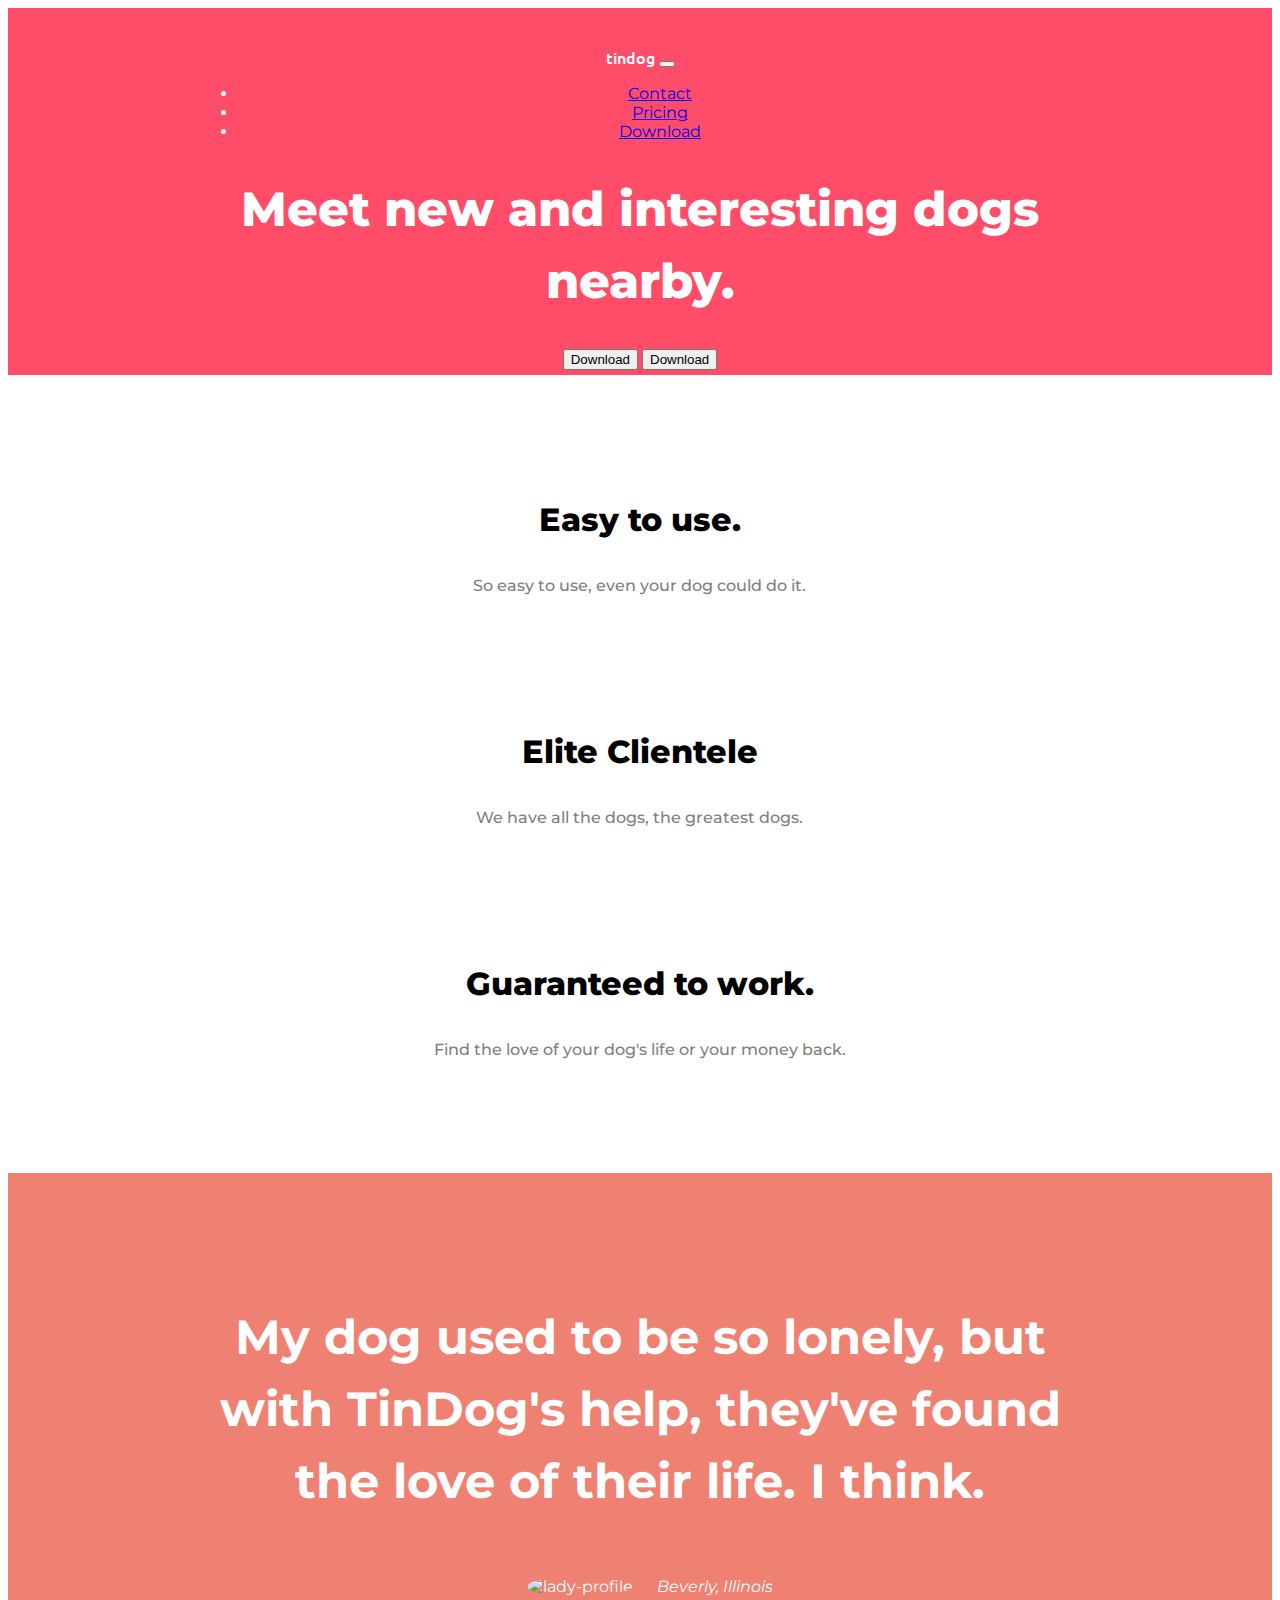
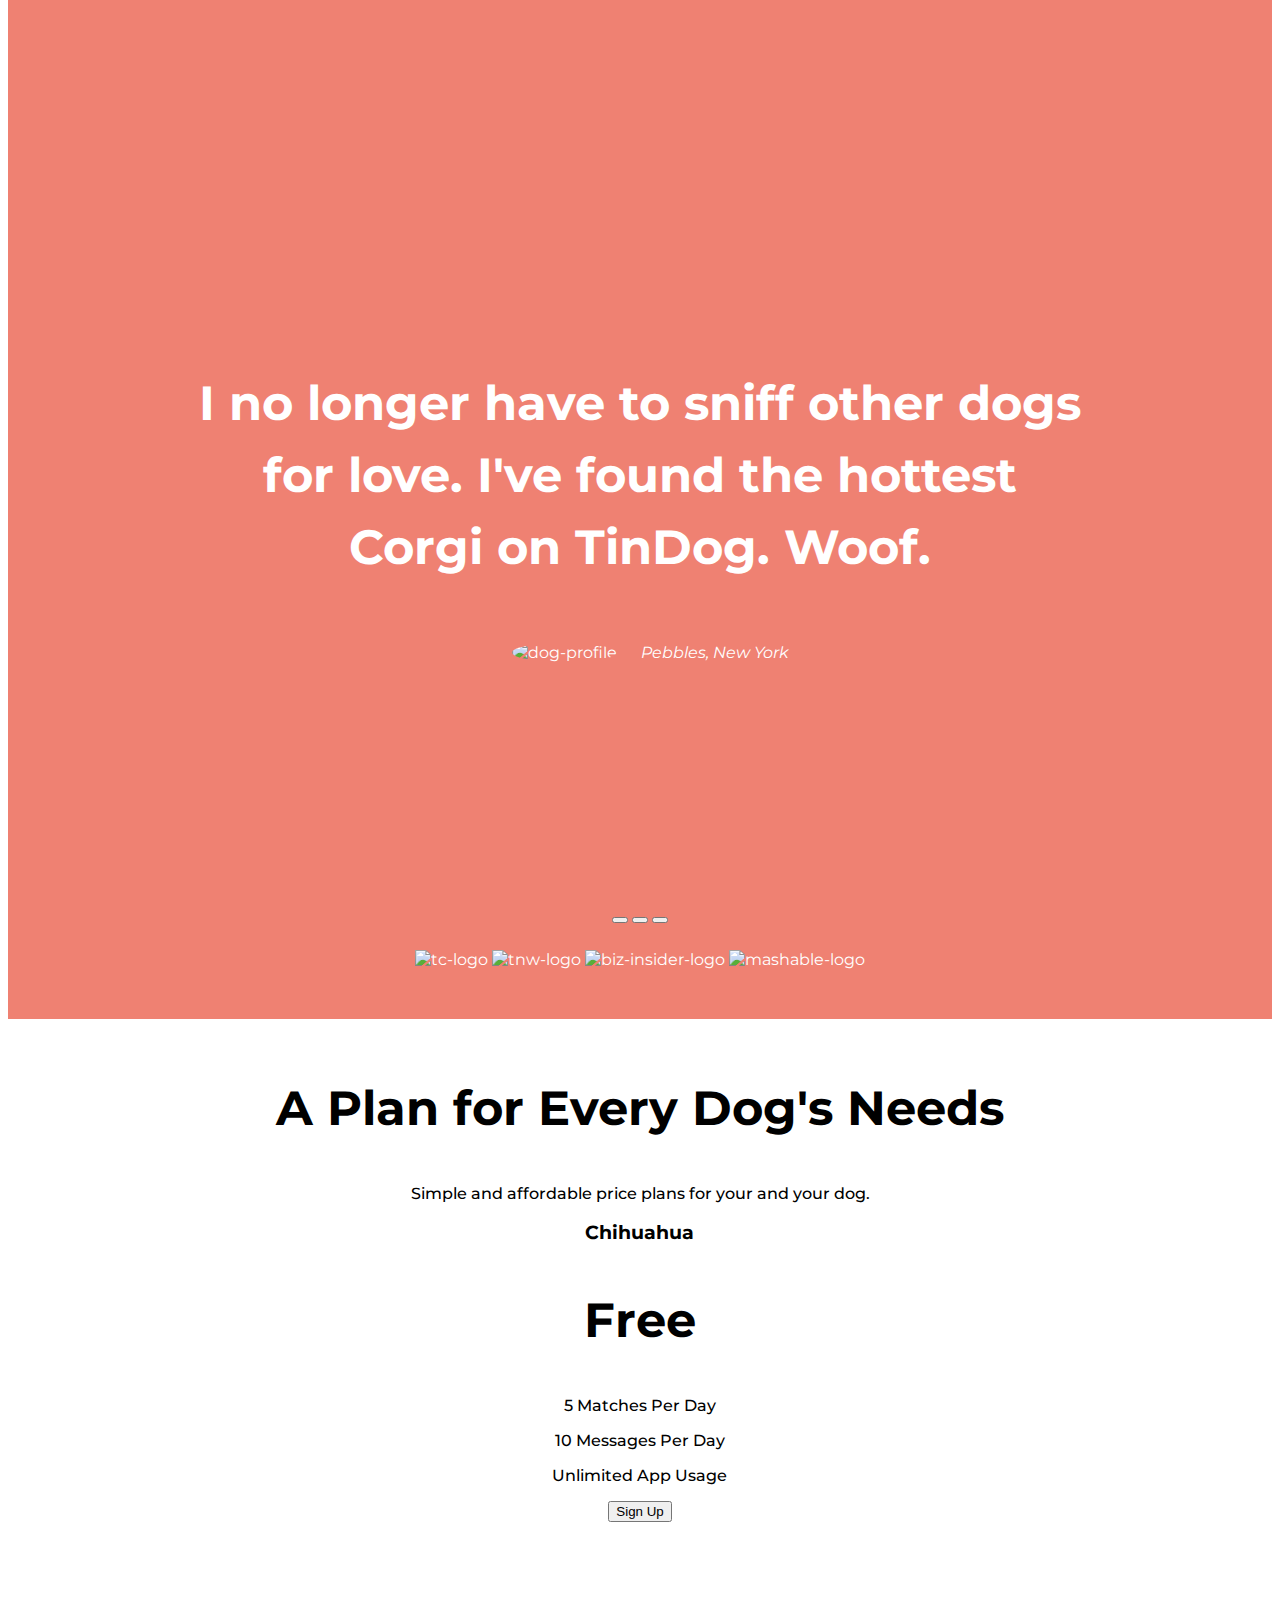
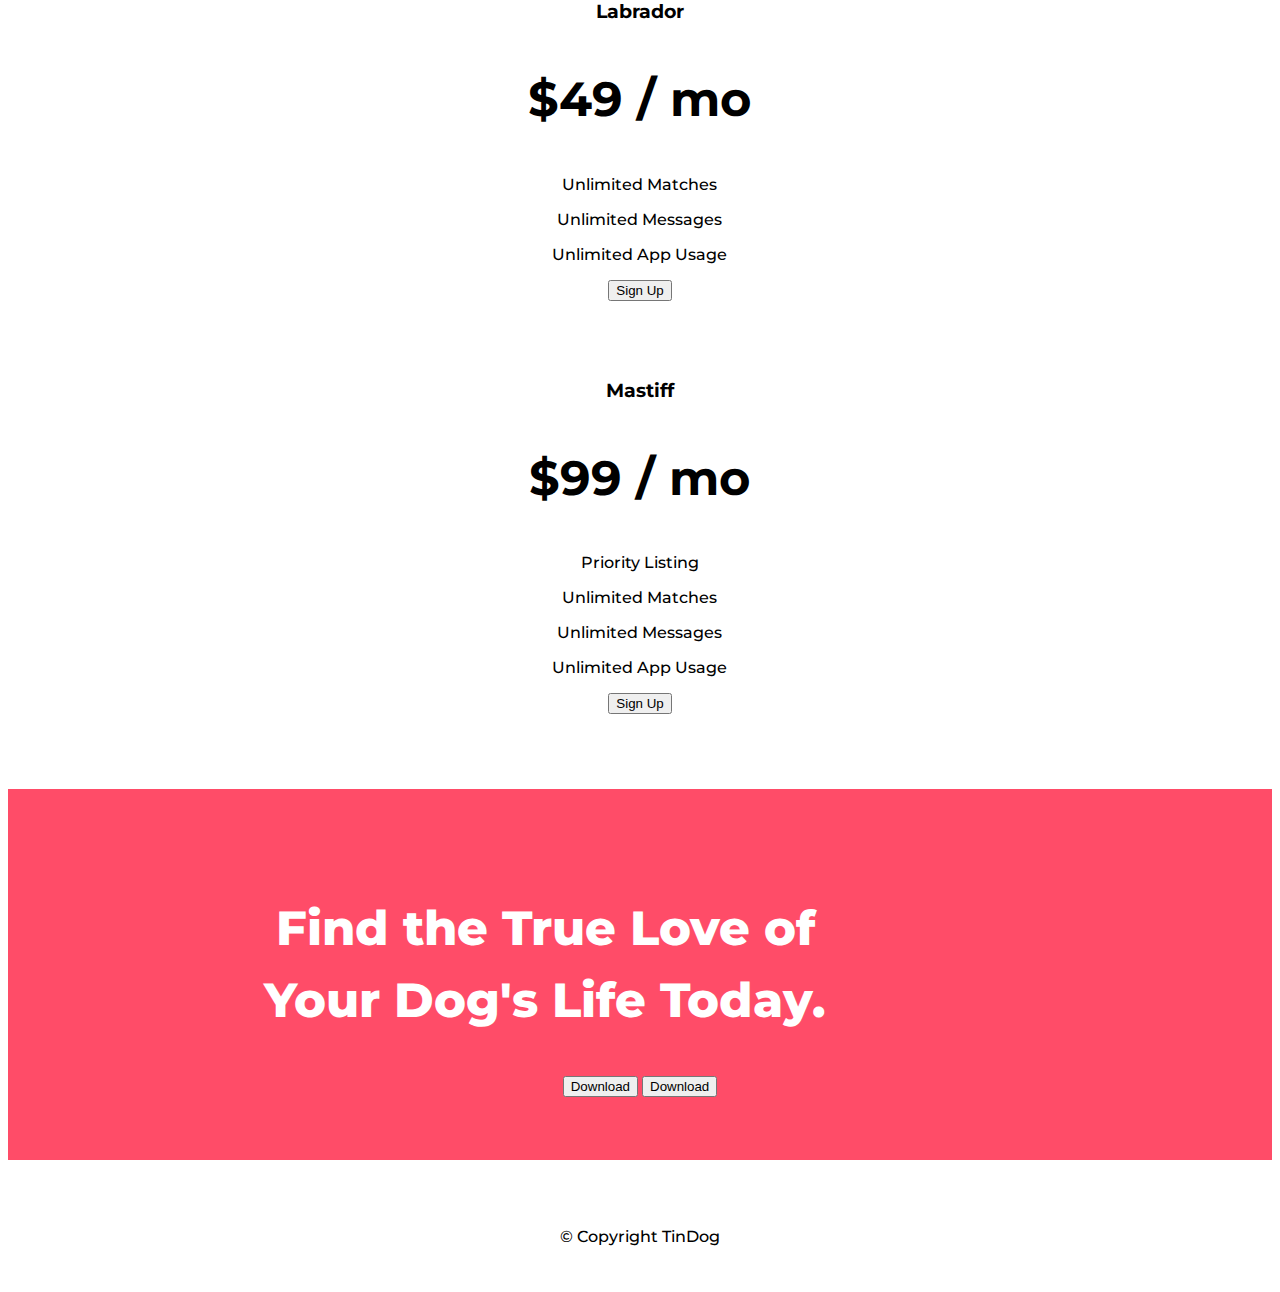
==== index.html @ a03f9fa8 "clean out some unused code" ====
<!DOCTYPE html>
<html>
  <head>
    <meta charset="utf-8" />
    <title>TinDog</title>
    <!-- Bootstrap, must go BEFORE your own stylesheet so that your changes overwrite -->
    <meta name="viewport" content="width=device-width, initial-scale=1" />
    <link
      href="https://cdn.jsdelivr.net/npm/bootstrap@5.2.1/dist/css/bootstrap.min.css"
      rel="stylesheet"
      integrity="sha384-iYQeCzEYFbKjA/T2uDLTpkwGzCiq6soy8tYaI1GyVh/UjpbCx/TYkiZhlZB6+fzT"
      crossorigin="anonymous"
    />
    <script
      src="https://cdn.jsdelivr.net/npm/bootstrap@5.2.1/dist/js/bootstrap.bundle.min.js"
      integrity="sha384-u1OknCvxWvY5kfmNBILK2hRnQC3Pr17a+RTT6rIHI7NnikvbZlHgTPOOmMi466C8"
      crossorigin="anonymous" defer
    ></script>
    <!-- Google Fonts -->
    <link rel="preconnect" href="https://fonts.googleapis.com">
    <link rel="preconnect" href="https://fonts.gstatic.com" crossorigin>
    <link href="https://fonts.googleapis.com/css2?family=Montserrat:wght@100;400;500;600;800;900&family=Ubuntu:wght@400;500;700&display=swap" rel="stylesheet">
    <!-- Font Awesome -->
    <script src="https://kit.fontawesome.com/ba6fc831d0.js" crossorigin="anonymous"></script>
    <!-- My Stylesheet -->
    <link rel="stylesheet" href="styles.css" />
    <link rel="icon" type="image/png" href="./images/favicon.png">
  </head>

  <body>
    <!-- Top Fold -->
    <section class="colored-section" id="landing">
      <div class="container-fluid top-fold">

        <!-- Nav Bar -->
        <nav class="navbar navbar-expand-lg navbar-dark fs-4">
          <div class="container-fluid px-0">
            <!-- Brand + Mobile Hamburger-->
            <a class="navbar-brand fs-1">tindog</a>
            <button
              class="navbar-toggler"
              type="button"
              data-bs-toggle="collapse"
              data-bs-target="#navbarSupportedContent"
              aria-controls="navbarSupportedContent"
              aria-expanded="false"
              aria-label="Toggle navigation"
            >
              <span class="navbar-toggler-icon"></span>
            </button>
            <div class="collapse navbar-collapse" id="navbarSupportedContent">
              <ul class="navbar-nav ms-auto fs-4">
                <!-- ms-auto sets start (left) margin to auto, aka pushes it all the way right -->
                <li class="nav-item">
                  <a class="nav-link" href="#footer">Contact</a>
                </li>
                <li class="nav-item px-5">
                  <a class="nav-link" href="#pricing">Pricing</a>
                </li>
                <li class="nav-item">
                  <a class="nav-link" href="#cta">Download</a>
                </li>
              </ul>
            </div>
          </div>
        </nav>

        <div class="row row-cols-1 row-cols-lg-2">

          <div class="col mt-5 p-0 ms-2">

            <!-- Title -->
            <div class="pe-0 pe-md-5">
              <h1 class="big-header text-lg-start text-center mt-5 mb-1 pe-xl-4">
                Meet new and interesting dogs nearby.
              </h1>
            </div>

            <!-- Download -->
            <div class="mt-4 d-flex justify-content-center justify-content-lg-start">
              <button type="button" class="btn px-4 me-3 btn-lg btn-dark">
                  <i class="fa-brands fa-apple pe-1"></i>
                  Download
              </button>
              <button type="button" class="btn px-4 btn-lg btn-outline-light">
                <i class="fa-brands fa-windows"></i>
                Download
              </button>
            </div>
          </div>

          <!-- Image -->
          <div class="iphone-mockup">
            <img
            style="width:100%;"
            src="images/iphone6.png"
            alt="iphone-mockup"
            />
          </div>

        </div>
      </div>

        </div>

    </section>

    <!-- Features -->
    <section class="white-section" id="features">
      <div class="row row-cols-lg-3 row-cols-1">
        <div class="feature-box col">
          <i class="fa-solid fa-circle-check feature-icon"></i>
          <h3 class="feature-title">Easy to use.</h3>
          <p class="feature-text">So easy to use, even your dog could do it.</p>
        </div>
        <div class="feature-box col">
          <i class="fa-solid fa-bullseye feature-icon"></i>
          <h3 class="feature-title">Elite Clientele</h3>
          <p class="feature-text">We have all the dogs, the greatest dogs.</p>
        </div>
        <div class="feature-box col">
          <i class="fa-solid fa-heart feature-icon"></i>
          <h3 class="feature-title">Guaranteed to work.</h3>
          <p class="feature-text">Find the love of your dog's life or your money back.</p>
        </div>
      </div>
    </section>

    <!-- Testimonials -->
    <section class="colored-section" id="testimonials">

      <div class="carousel slide" id="testimonial-carousel" data-bs-ride="carousel">

        <!-- Slide Content-->
        <div class="carousel-inner">

          <div class="carousel-item active carousel-wrapper">
            <h2 class="testimonial-header">My dog used to be so lonely, but with TinDog's help, they've found the love of their life. I think.</h2>
            <img class="testimonial-image" src="images/lady-img.jpg" alt="lady-profile">
            <em>Beverly, Illinois</em>
          </div>

          <div class="carousel-item carousel-wrapper">
            <h2 class="testimonial-header">
              I no longer have to sniff other dogs for love. I've found the hottest
              Corgi on TinDog. Woof.
            </h2>
            <img class="testimonial-image" src="images/dog-img.jpg" alt="dog-profile" />
            <em>Pebbles, New York</em>
          </div>

        </div>

        <!-- Buttons -->
        <a class="carousel-control-prev" data-bs-target="#testimonial-carousel" type="button" data-bs-slide="prev">
          <span class="carousel-control-prev-icon"></span>
        </a>
        <a class="carousel-control-next" data-bs-target="#testimonial-carousel" type="button" data-bs-slide="next">
            <span class="carousel-control-next-icon"></span>
        </a>

        <!-- Indicators -->
        <div class="carousel-indicators">
          <button type="button" data-bs-target="#testimonial-carousel" data-bs-slide-to="0" class="active"></button>
          <button type="button" data-bs-target="#testimonial-carousel" data-bs-slide-to="1"></button>
          <button type="button" data-bs-target="#testimonial-carousel" data-bs-slide-to="2"></button>
        </div>
      </div>


    </section>

    <!-- Press -->
    <section class="colored-section" id="press">
      <div class="press-wrapper d-flex justify-content-around flex-wrap">
        <img class="align-self-center press-image" src="images/techcrunch.png" alt="tc-logo" />
        <img class="align-self-center press-image" src="images/tnw.png" alt="tnw-logo" />
        <img class="align-self-center press-image" src="images/bizinsider.png" alt="biz-insider-logo" />
        <img class="align-self-center press-image" src="images/mashable.png" alt="mashable-logo" />
      </div>
    </section>

    <!-- Pricing -->
    <section class="white-section" id="pricing">

      <h2 class="pt-5 pricing-header">A Plan for Every Dog's Needs</h2>
      <p>Simple and affordable price plans for your and your dog.</p>

      <div class="row row-cols-1 row-cols-xl-3">

        <div class="col">
          <div class="card pricing-card my-4">
            <div class="card-header">
              <h3 class="pt-2 price-name">Chihuahua</h3>
            </div>
            <div class="card-body d-flex flex-column justify-content-between">
              <h2 class="price-text">Free</h2>
              <p>5 Matches Per Day</p>
              <p>10 Messages Per Day</p>
              <p>Unlimited App Usage</p>
              <button type="button" class="btn btn-lg w-100 btn-outline-dark">Sign Up</button>
            </div>
          </div>
        </div>

        <div class="col">
          <div class="card pricing-card my-4">
            <div class="card-header">
              <h3 class="pt-2 price-name">Labrador</h3>
            </div>
            <div class="card-body d-flex flex-column justify-content-between">
              <h2 class="price-text">$49 / mo</h2>
              <p>Unlimited Matches</p>
              <p>Unlimited Messages</p>
              <p>Unlimited App Usage</p>
              <button type="button" class="btn btn-lg w-100 btn-dark">Sign Up</button>
            </div>
          </div>
        </div>

        <div class="col">
          <div class="card pricing-card my-4">
            <div class="card-header">
              <h3 class="pt-2 price-name">Mastiff</h3>
            </div>
            <div class="card-body d-flex flex-column justify-content-between"">
              <h2 class="price-text">$99 / mo</h2>
              <p>Priority Listing</p>
              <p>Unlimited Matches</p>
              <p>Unlimited Messages</p>
              <p>Unlimited App Usage</p>
              <button type="button" class="btn btn-lg w-100 btn-dark">Sign Up</button>
            </div>
          </div>
        </div>

      </div>
    </section>

    <!-- Call to Action -->
    <section class="colored-section" id="cta">
      <h2 class="big-header cta m-auto">Find the True Love of Your Dog's Life Today.</h2>
      <div class="mt-4 d-flex justify-content-center">
        <button type="button" class="btn px-4 me-3 btn-lg btn-dark">
            <i class="fa-brands fa-apple pe-1"></i>
            Download
        </button>
        <button type="button" class="btn px-4 btn-lg btn-outline-light">
          <i class="fa-brands fa-windows"></i>
          Download
        </button>
      </div>
    </section>

    <!-- Footer -->
    <footer class="white-section" id="footer">
      <i class="fa-brands fa-twitter social-icon"></i>
      <i class="fa-brands fa-facebook social-icon"></i>
      <i class="fa-brands fa-instagram social-icon"></i>
      <i class="fa-solid fa-envelope social-icon"></i>
      <p style="margin:0px;">© Copyright TinDog</p>
    </footer>

  </body>
</html>
---- styles.css ----
body {
  font-family: "Montserrat", sans-serif;
  text-align: center;
}

p {
  font-weight: 500;
}

.colored-section {
  background-color: #ff4c68;
  color: white;
}

.white-section {
  background-color: white;
}

.top-fold {
  padding: 3% 15% 0 15%;
  overflow: hidden;
  position: relative;
}

/* Navbar */

.navbar-brand {
  font-weight: 500;
  font-family: "Ubuntu", sans-serif;
}

.navbar {
  font-family: "Montserrat", sans-serif;
  /* font-weight: 400; */
}

/* Landing */


.big-header {
  /* hero + cta */
  font-weight: 800;
  font-size: 3rem;
  line-height: 1.5;
  padding: 0;
}

.iphone-mockup {
  position: relative;
  width: 18vw;
  transform: rotate(25deg);
  padding: 0;
  left: 10%;
  margin-top: 7%;
}

/* Features */

#features {
  position: relative;
  z-index: 2;
  /* bottom: 20vh; */
  padding: 3% 10% 5% 10%;
  margin-top: -6%;
}

.feature-box {
  padding: 5% 4%;
}

.feature-icon {
  font-size: 500%;
  margin-bottom: 1vh;
  color: #ef8172;
}

.feature-icon:hover {
  color: #ff4c68;
}

.feature-title {
  font-weight: 800;
  font-size: 2rem;
  line-height: 1.5;
}

.feature-text {
  max-width: 70%;
  margin: auto;
  color: gray;
}

/* Testimonials */

#testimonials {
  background-color: #ef8172;
}

.testimonial-header {
  font-size: 3rem;
  line-height: 1.5;
  font-weight: 700;
}

.testimonial-image {
  width: 10%;
  border-radius: 100%;
  margin: 20px;
}

.carousel-wrapper {
  padding: 7% 15% 3% 15%;
  min-height: 60vh;
}

/* Press */

#press {
  background-color: #ef8172;
  padding: 0 0 2% 0;
}

.press-image {
  max-height: 4.5rem;
  margin: 2% 0 2% 0;
}

/* Pricing */

#pricing {
  padding: 1% 7% 4% 7%;
}

.pricing-card {
  /* margin: 0 1vw; */
  padding: 0 5%;
  min-height: 40vh;
  max-width: 75%;
  margin: 0 auto;
}

.price-name {
  font-weight: 700;
}

.price-text {
  font-size: 3rem;
  line-height: 1.5;
  font-weight: 700;
}

.pricing-header {
  font-size: 3rem;
  line-height: 1.5;
  font-weight: 700;
}
/* —————————————————————————— CALL TO ACTION ————————————————————————————— */

#cta {
  padding: 5% 20% 5% 20%;
}

.button-wrapper {
  margin: 5% auto 0 auto;
}

#footer {
  padding: 3% 0 3% 0;
}

.social-icon {
  margin: 0 1rem 1.5rem 1rem;
  font-size: 1.5rem;
}

.social-icon:hover {
  color: cornflowerblue;
}

.big-header.cta {
  max-width: 75%;
}

@media (max-width: 991px) {
  .testimonial-header {
    font-size: 2rem;
  }
  .iphone-mockup {
    transform: rotate(0deg);
    padding-bottom: 20%;
    left: 0;
    width: 250px;
    margin: 7% auto 0 auto;
    z-index: 1;
  }

  #cta {
    padding: 5% 5% 5% 5%;
  }

  .big-header.cta {
    max-width: 90%;
  }
}
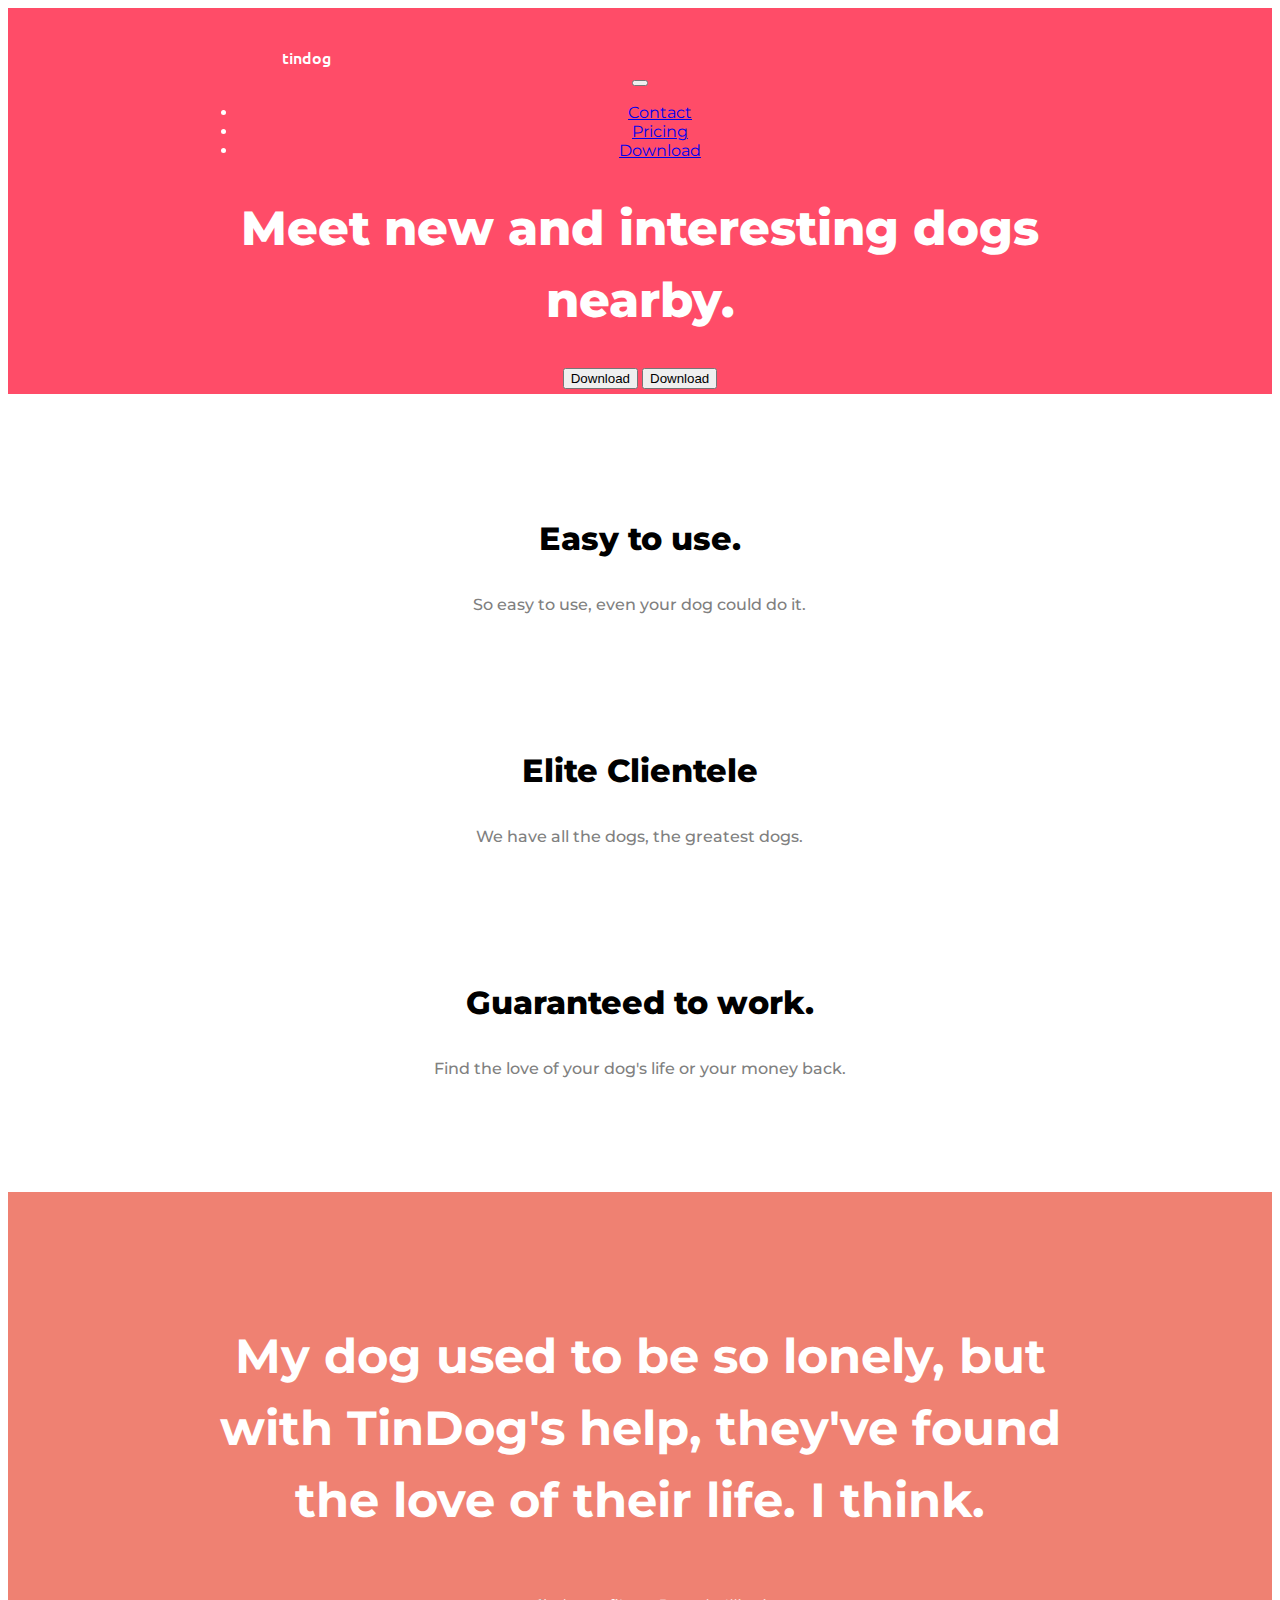
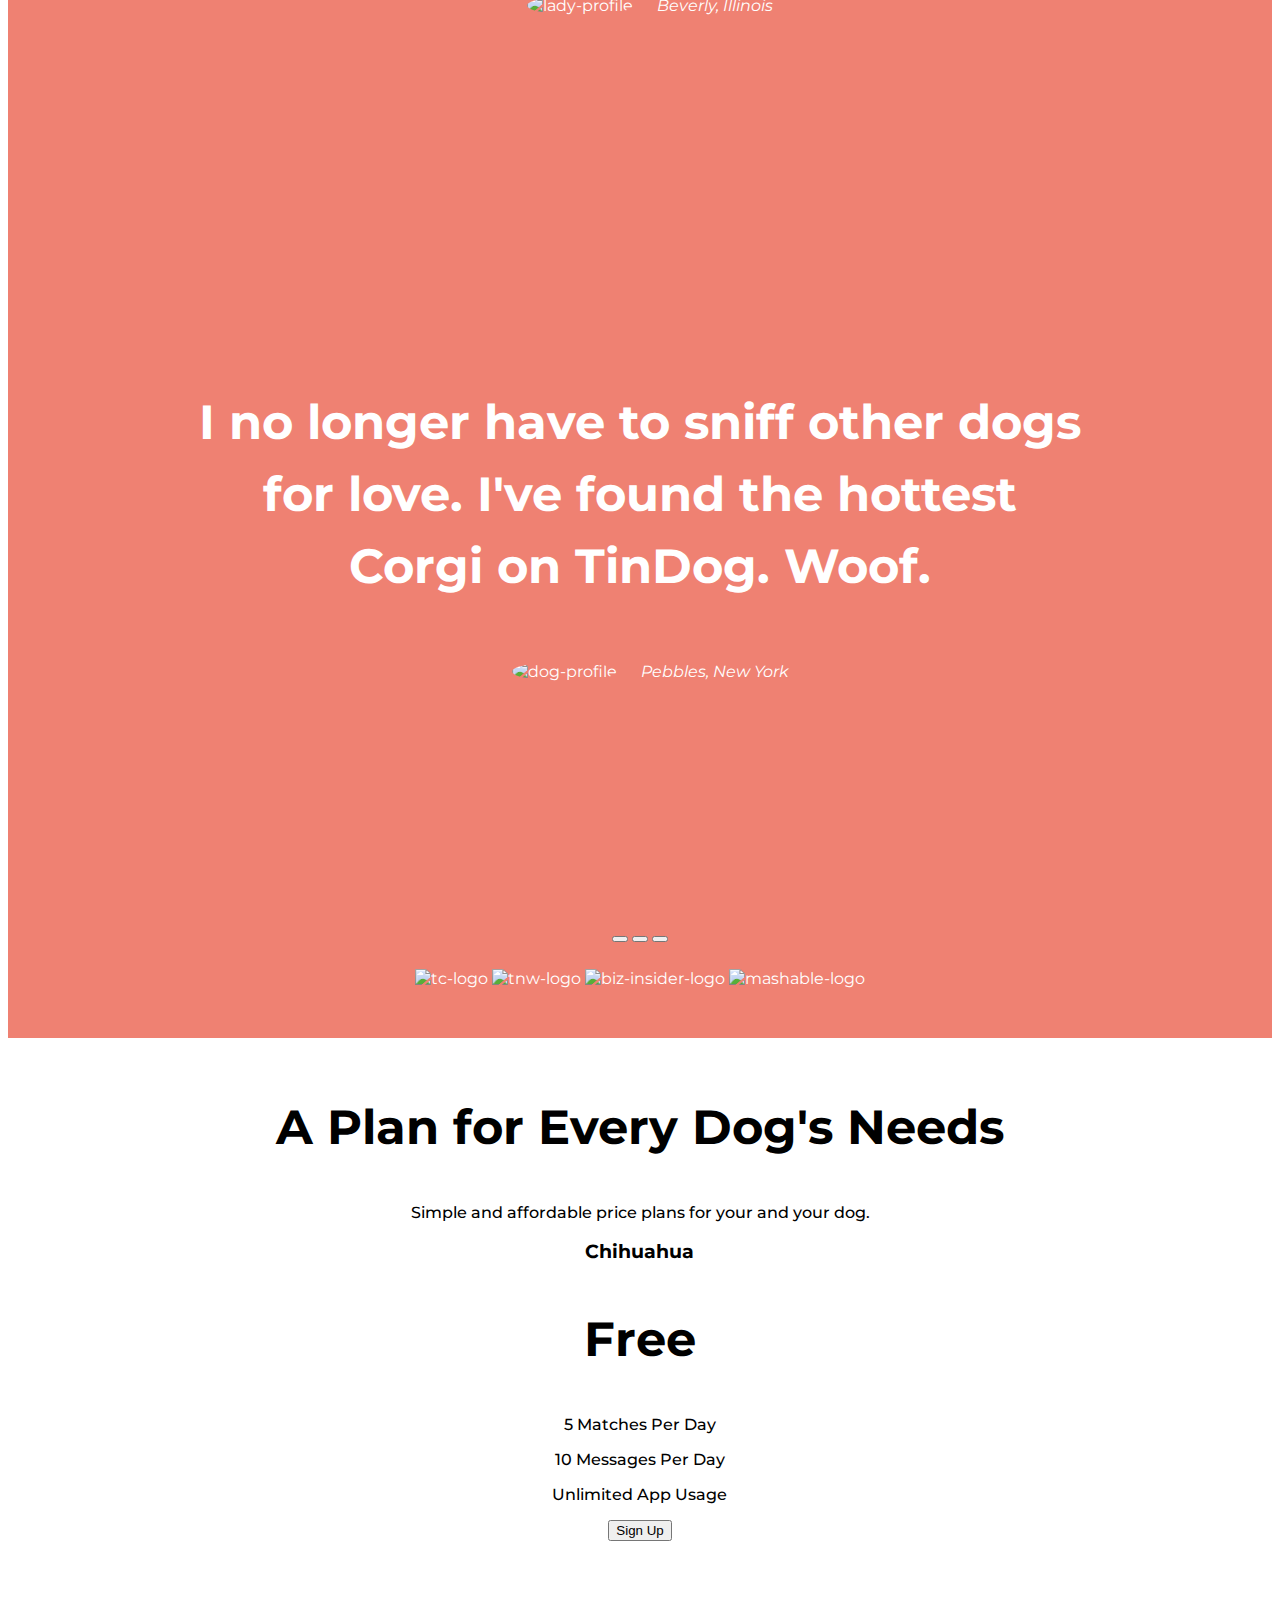
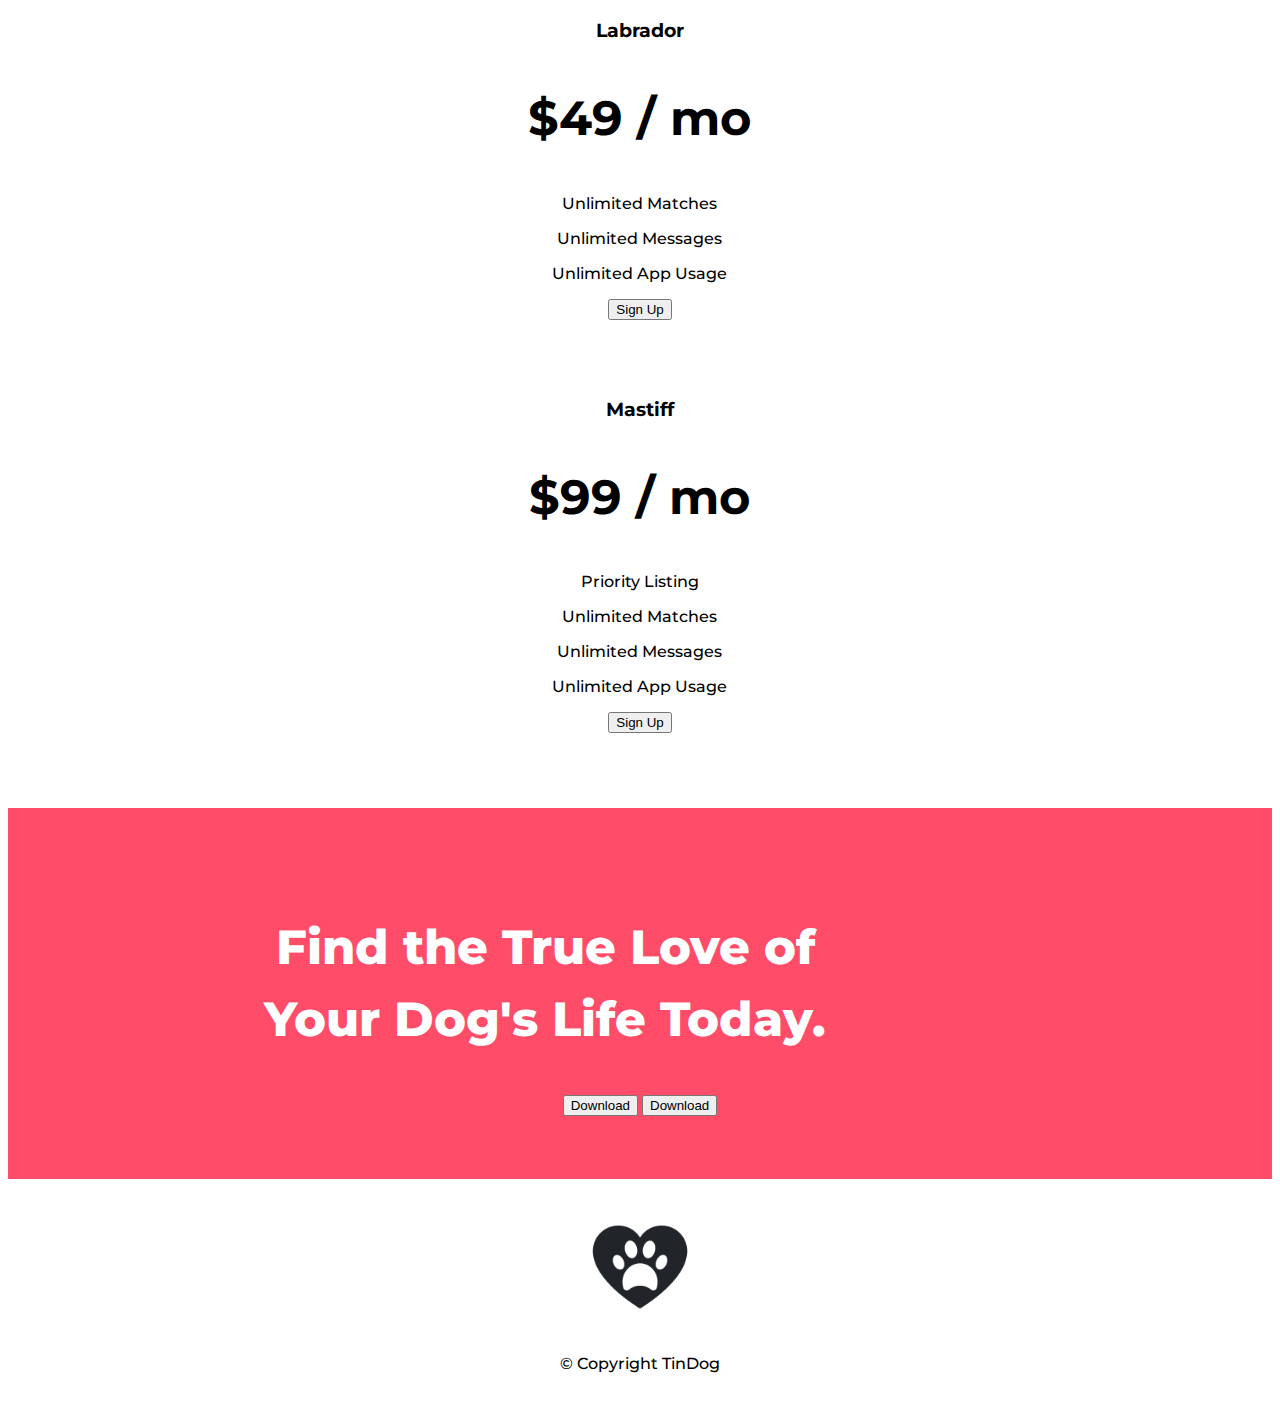
==== commit 8b3b62db: "add logo to footer" ====
--- a/index.html
+++ b/index.html
@@ -24,7 +24,7 @@
     <script src="https://kit.fontawesome.com/ba6fc831d0.js" crossorigin="anonymous"></script>
     <!-- My Stylesheet -->
     <link rel="stylesheet" href="styles.css" />
-    <link rel="icon" type="image/png" href="./images/favicon.png">
+    <link rel="icon" type="image/png" href="./images/logo-color.png">
   </head>
 
   <body>
@@ -35,8 +35,13 @@
         <!-- Nav Bar -->
         <nav class="navbar navbar-expand-lg navbar-dark fs-4">
           <div class="container-fluid px-0">
-            <!-- Brand + Mobile Hamburger-->
-            <a class="navbar-brand fs-1">tindog</a>
+            <!-- Nav Logo -->
+            <div class="nav__logo--wrapper">
+              <img src="./images/logo-white.png" alt="" class="nav__logo--img">
+              <span class="navbar__logo--text fs-1">tindog</span>
+            </div>
+
+            <!-- Nav Mobile Hamburger-->
             <button
               class="navbar-toggler"
               type="button"
@@ -48,6 +53,8 @@
             >
               <span class="navbar-toggler-icon"></span>
             </button>
+
+            <!-- Nav Links -->
             <div class="collapse navbar-collapse" id="navbarSupportedContent">
               <ul class="navbar-nav ms-auto fs-4">
                 <!-- ms-auto sets start (left) margin to auto, aka pushes it all the way right -->
@@ -254,11 +261,19 @@
 
     <!-- Footer -->
     <footer class="white-section" id="footer">
-      <i class="fa-brands fa-twitter social-icon"></i>
-      <i class="fa-brands fa-facebook social-icon"></i>
-      <i class="fa-brands fa-instagram social-icon"></i>
-      <i class="fa-solid fa-envelope social-icon"></i>
-      <p style="margin:0px;">© Copyright TinDog</p>
+      <div class="footer__container">
+        <div class="footer__logo--wrapper">
+          <img src="./images/logo-dark.png" class="footer__logo footer__logo--black"alt="">
+          <img src="./images/logo-color.png" class="footer__logo footer__logo--pink" alt="">
+        </div>
+        <div class="footer__social-links">
+          <i class="fa-brands fa-twitter social-icon"></i>
+          <i class="fa-brands fa-facebook social-icon"></i>
+          <i class="fa-brands fa-instagram social-icon"></i>
+          <i class="fa-solid fa-envelope social-icon"></i>
+        </div>
+        <p class="footer__copyright">© Copyright TinDog</p>
+      </div>
     </footer>
 
   </body>
--- a/styles.css
+++ b/styles.css
@@ -1,3 +1,10 @@
+/*
+TODO:
+- mobile optimization
+- add another carousel
+- one of the proof logos not working on github
+- hover transitions
+*/
 body {
   font-family: "Montserrat", sans-serif;
   text-align: center;
@@ -24,7 +31,17 @@
 
 /* Navbar */
 
-.navbar-brand {
+.nav__logo--wrapper {
+  display: flex;
+  align-items: center;
+}
+
+.nav__logo--img {
+  width: 60px;
+  margin-right: 24px;
+}
+
+.navbar__logo--text {
   font-weight: 500;
   font-family: "Ubuntu", sans-serif;
 }
@@ -139,6 +156,10 @@
   margin: 0 auto;
 }
 
+.card-header {
+  background: transparent;
+}
+
 .price-name {
   font-weight: 700;
 }
@@ -154,6 +175,7 @@
   line-height: 1.5;
   font-weight: 700;
 }
+
 /* —————————————————————————— CALL TO ACTION ————————————————————————————— */
 
 #cta {
@@ -164,17 +186,55 @@
   margin: 5% auto 0 auto;
 }
 
-#footer {
-  padding: 3% 0 3% 0;
+/* —————————————————————————— FOOTER ————————————————————————————— */
+
+.footer__container {
+  padding: 3% 0;
+  display: flex;
+  flex-direction: column;
+  justify-content: center;
+  align-items: center;
+}
+
+.footer__logo--wrapper {
+  position: relative;
+}
+
+.footer__logo {
+  display: block;
+  width: 100px;
+  margin: 0 auto;
+}
+
+.footer__logo--pink {
+  position: absolute;
+  top: 50%;
+  left: 50%;
+  transform: translate(-50%, -50%);
+  opacity: 0;
+}
+
+
+.footer__logo--wrapper:hover .footer__logo--black {
+  opacity: 0;
+}
+
+.footer__logo--wrapper:hover .footer__logo--pink {
+  opacity: 1;
 }
 
 .social-icon {
-  margin: 0 1rem 1.5rem 1rem;
+  margin: 1rem;
   font-size: 1.5rem;
 }
 
 .social-icon:hover {
-  color: cornflowerblue;
+  color: #ff4c68;
+  cursor: pointer;
+}
+
+.footer__copyright {
+  margin: 0.5rem 0;
 }
 
 .big-header.cta {
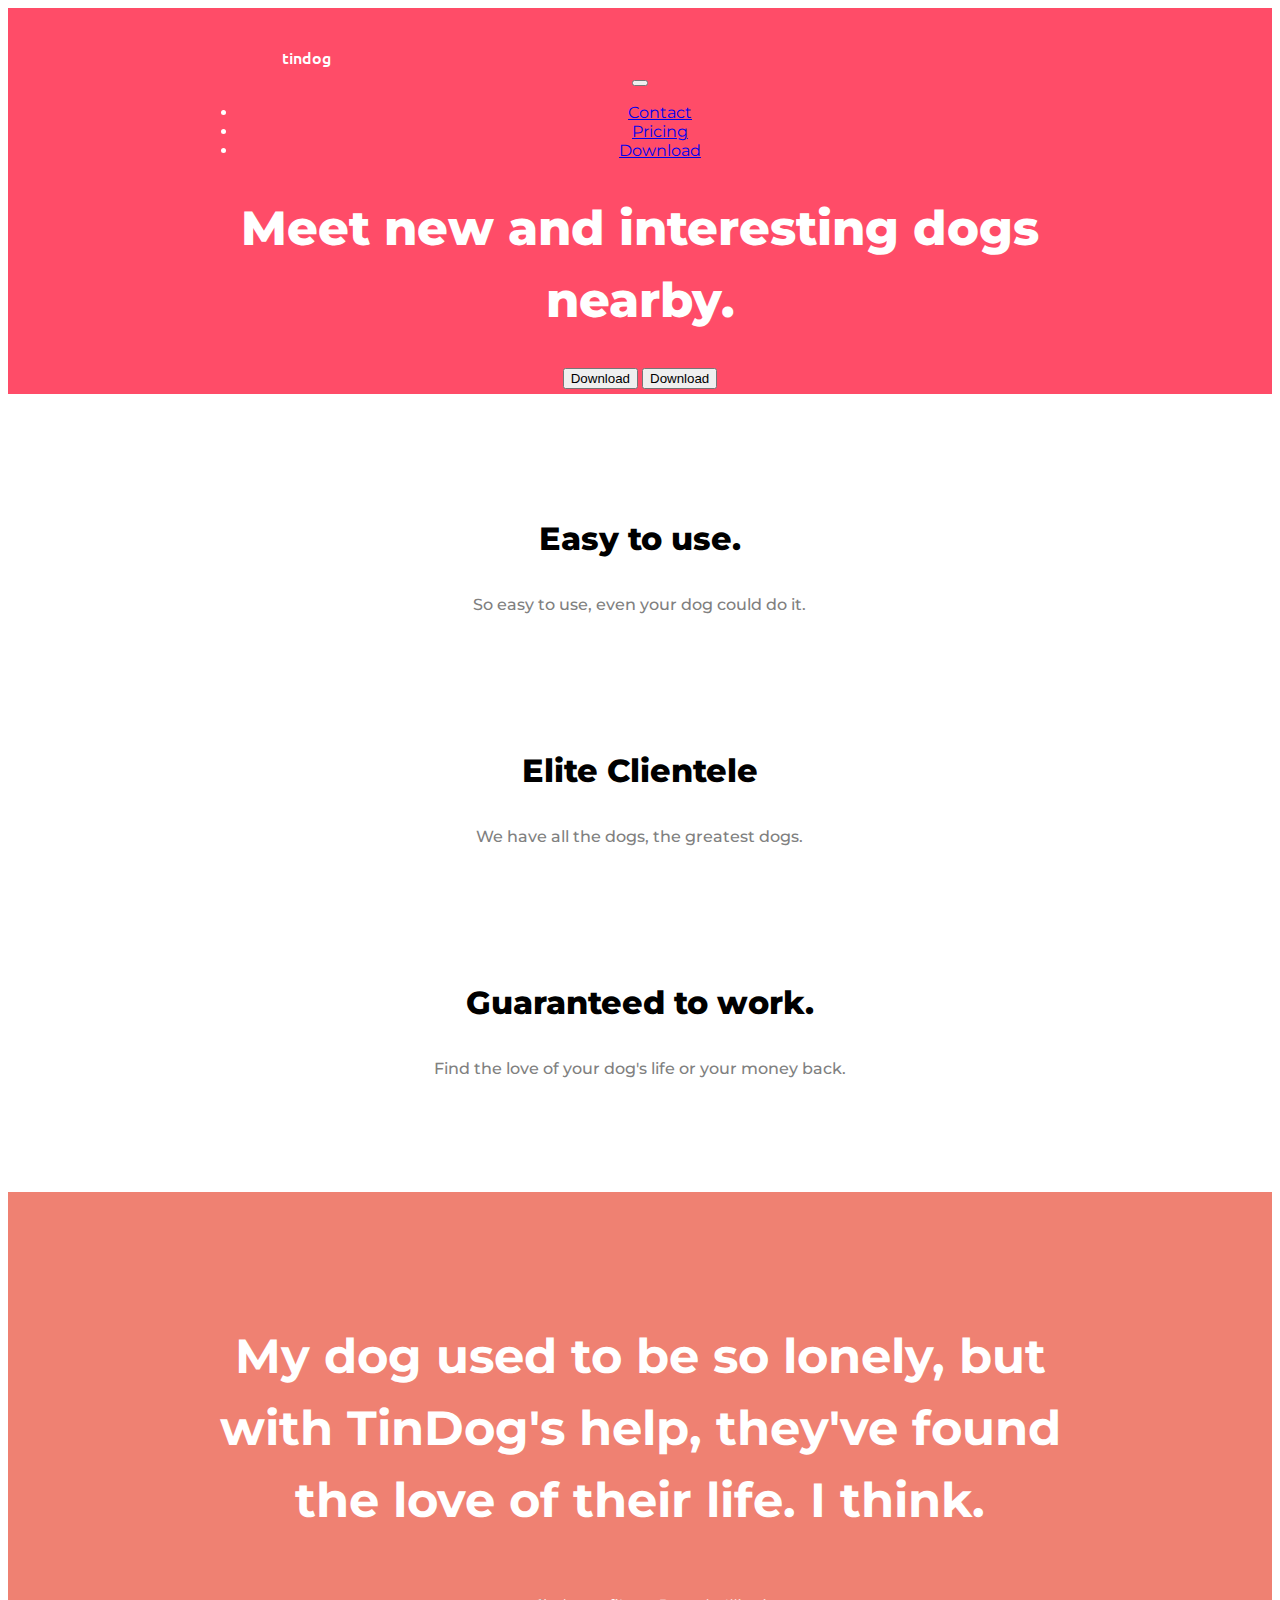
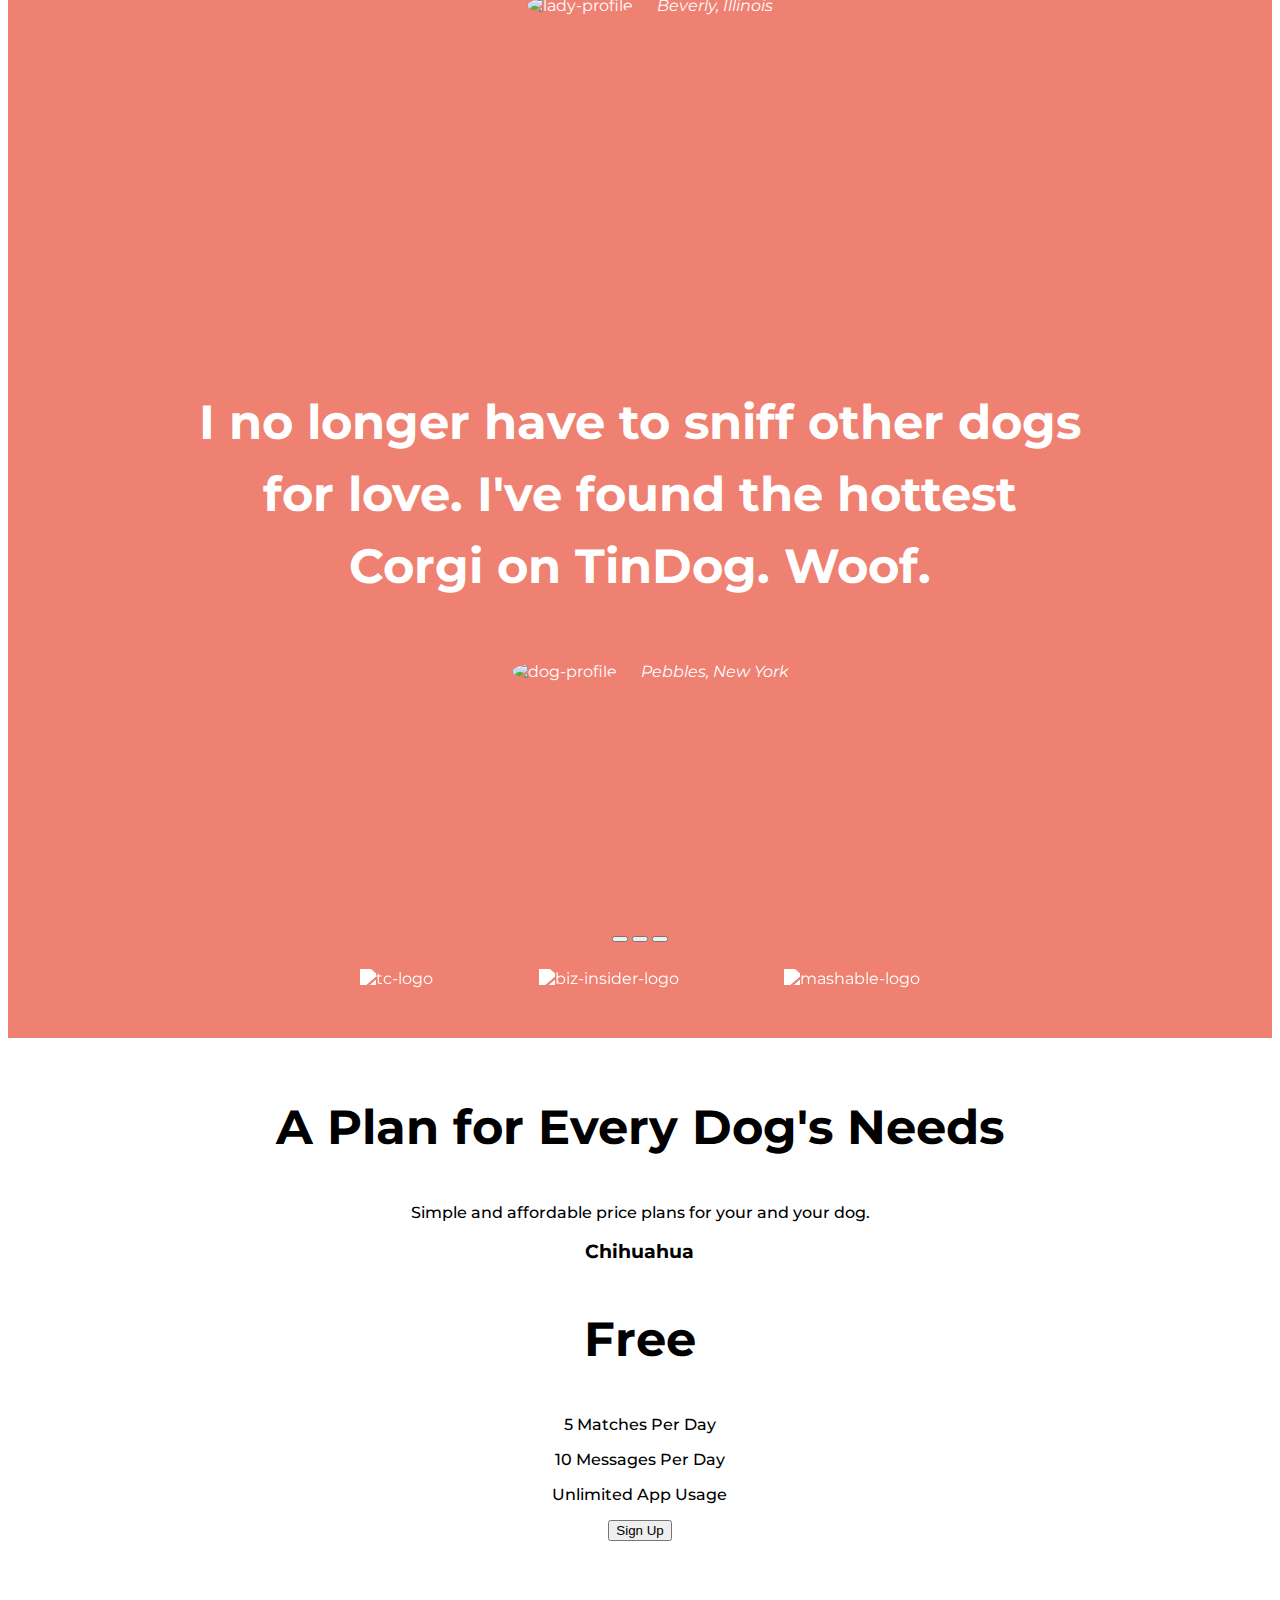
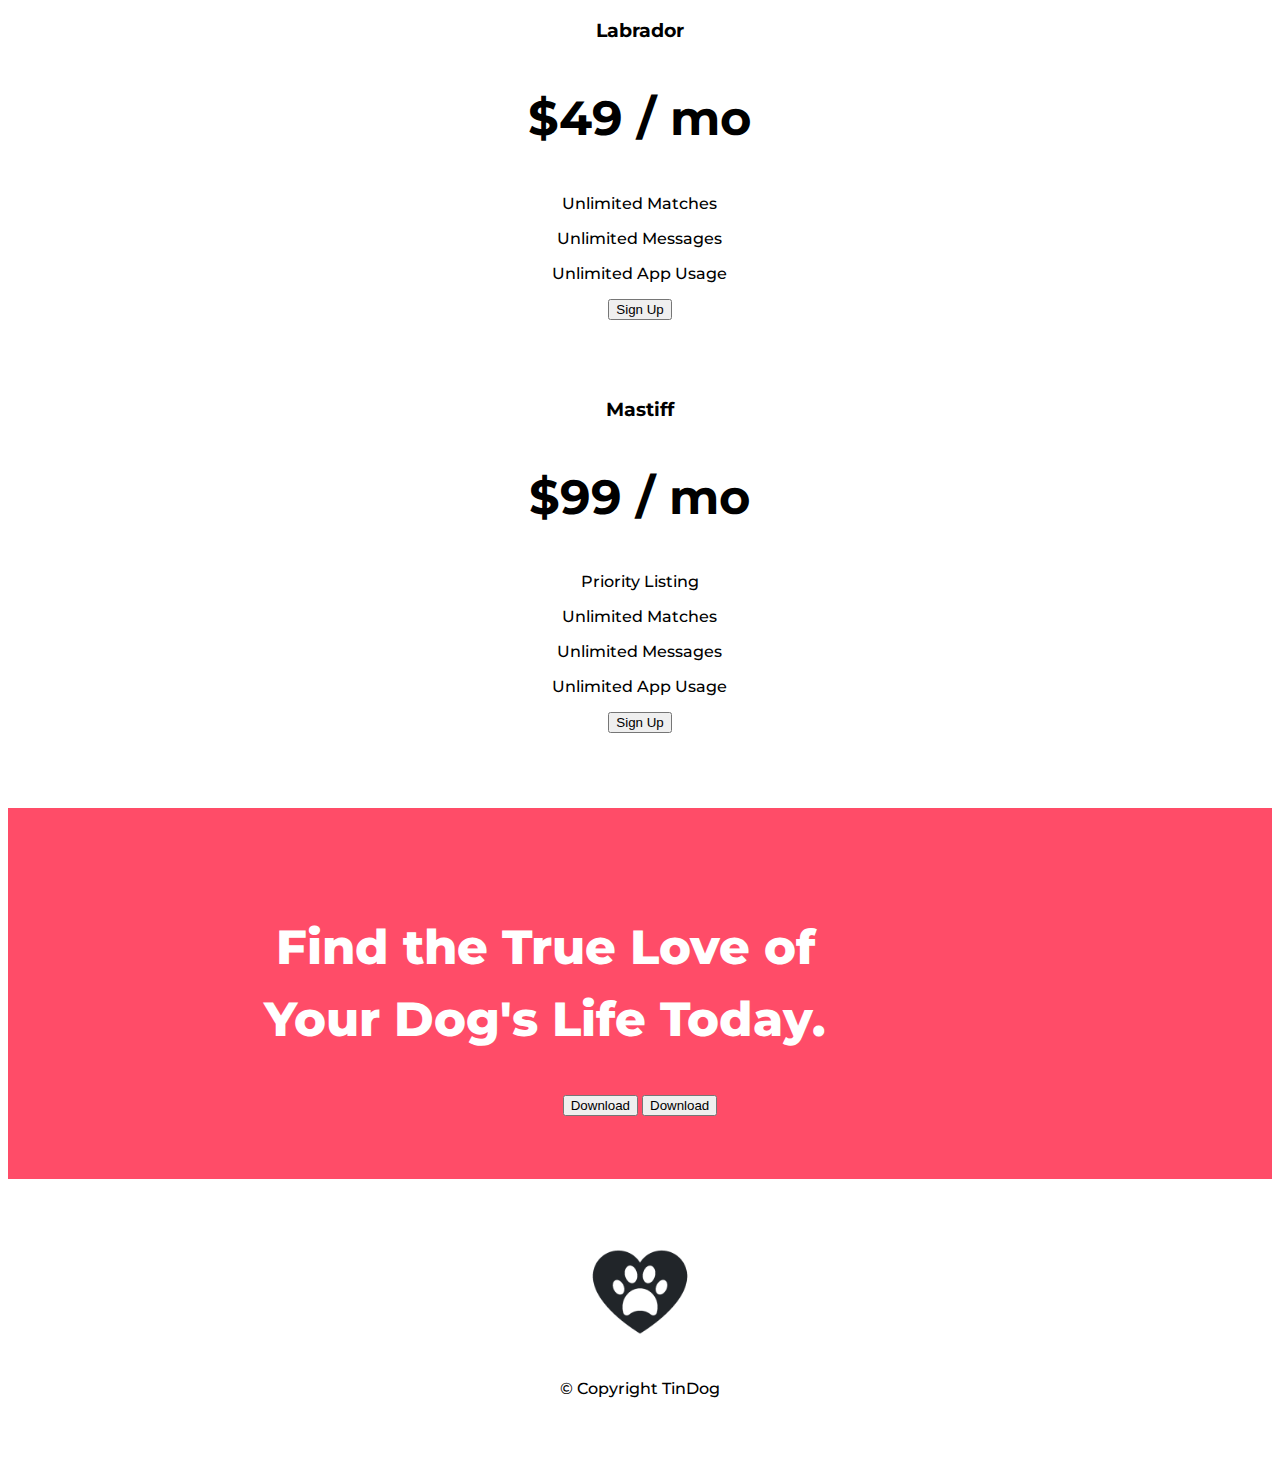
==== commit 199fefb2: "made footer log black & white" ====
--- a/index.html
+++ b/index.html
@@ -179,10 +179,9 @@
 
     <!-- Press -->
     <section class="colored-section" id="press">
-      <div class="press-wrapper d-flex justify-content-around flex-wrap">
+      <div class="press-wrapper d-flex justify-content-center flex-wrap">
         <img class="align-self-center press-image" src="images/techcrunch.png" alt="tc-logo" />
-        <img class="align-self-center press-image" src="images/tnw.png" alt="tnw-logo" />
-        <img class="align-self-center press-image" src="images/bizinsider.png" alt="biz-insider-logo" />
+        <img class="align-self-center press-image press-image--bi" src="images/bizinsider.png" alt="biz-insider-logo" />
         <img class="align-self-center press-image" src="images/mashable.png" alt="mashable-logo" />
       </div>
     </section>
@@ -262,10 +261,7 @@
     <!-- Footer -->
     <footer class="white-section" id="footer">
       <div class="footer__container">
-        <div class="footer__logo--wrapper">
-          <img src="./images/logo-dark.png" class="footer__logo footer__logo--black"alt="">
-          <img src="./images/logo-color.png" class="footer__logo footer__logo--pink" alt="">
-        </div>
+        <img src="./images/logo-dark.png" class="footer__logo footer__logo--black"alt="">
         <div class="footer__social-links">
           <i class="fa-brands fa-twitter social-icon"></i>
           <i class="fa-brands fa-facebook social-icon"></i>
--- a/styles.css
+++ b/styles.css
@@ -4,7 +4,9 @@
 - add another carousel
 - one of the proof logos not working on github
 - hover transitions
+- center everything
 */
+
 body {
   font-family: "Montserrat", sans-serif;
   text-align: center;
@@ -44,6 +46,7 @@
 .navbar__logo--text {
   font-weight: 500;
   font-family: "Ubuntu", sans-serif;
+  user-select: none;
 }
 
 .navbar {
@@ -138,8 +141,13 @@
 }
 
 .press-image {
-  max-height: 4.5rem;
-  margin: 2% 0 2% 0;
+  max-height: 2rem;
+  margin: 2% 4%;
+  filter: brightness(0) invert(1);
+}
+
+.press-image--bi {
+  max-height: 2.5rem;
 }
 
 /* Pricing */
@@ -189,7 +197,7 @@
 /* —————————————————————————— FOOTER ————————————————————————————— */
 
 .footer__container {
-  padding: 3% 0;
+  padding: 5% 0;
   display: flex;
   flex-direction: column;
   justify-content: center;
@@ -234,7 +242,7 @@
 }
 
 .footer__copyright {
-  margin: 0.5rem 0;
+  margin: 0.5rem 0 0;
 }
 
 .big-header.cta {
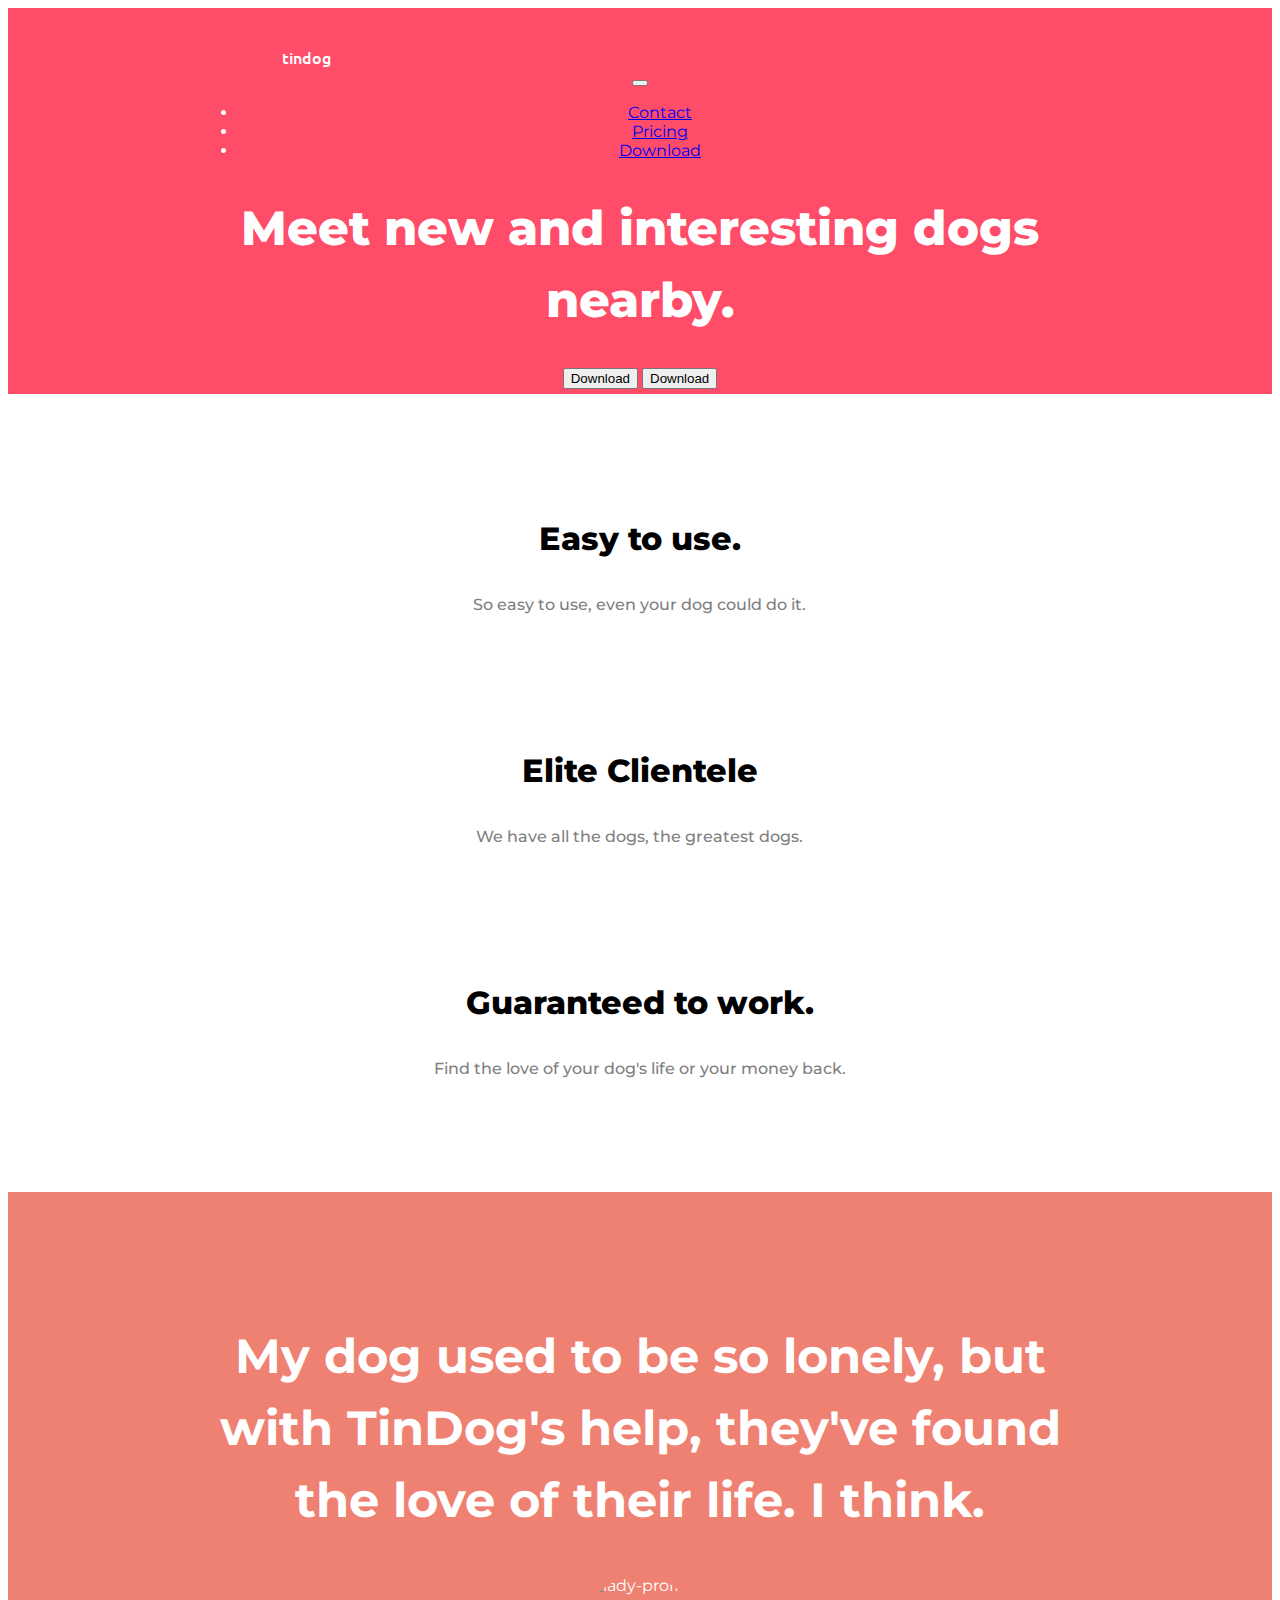
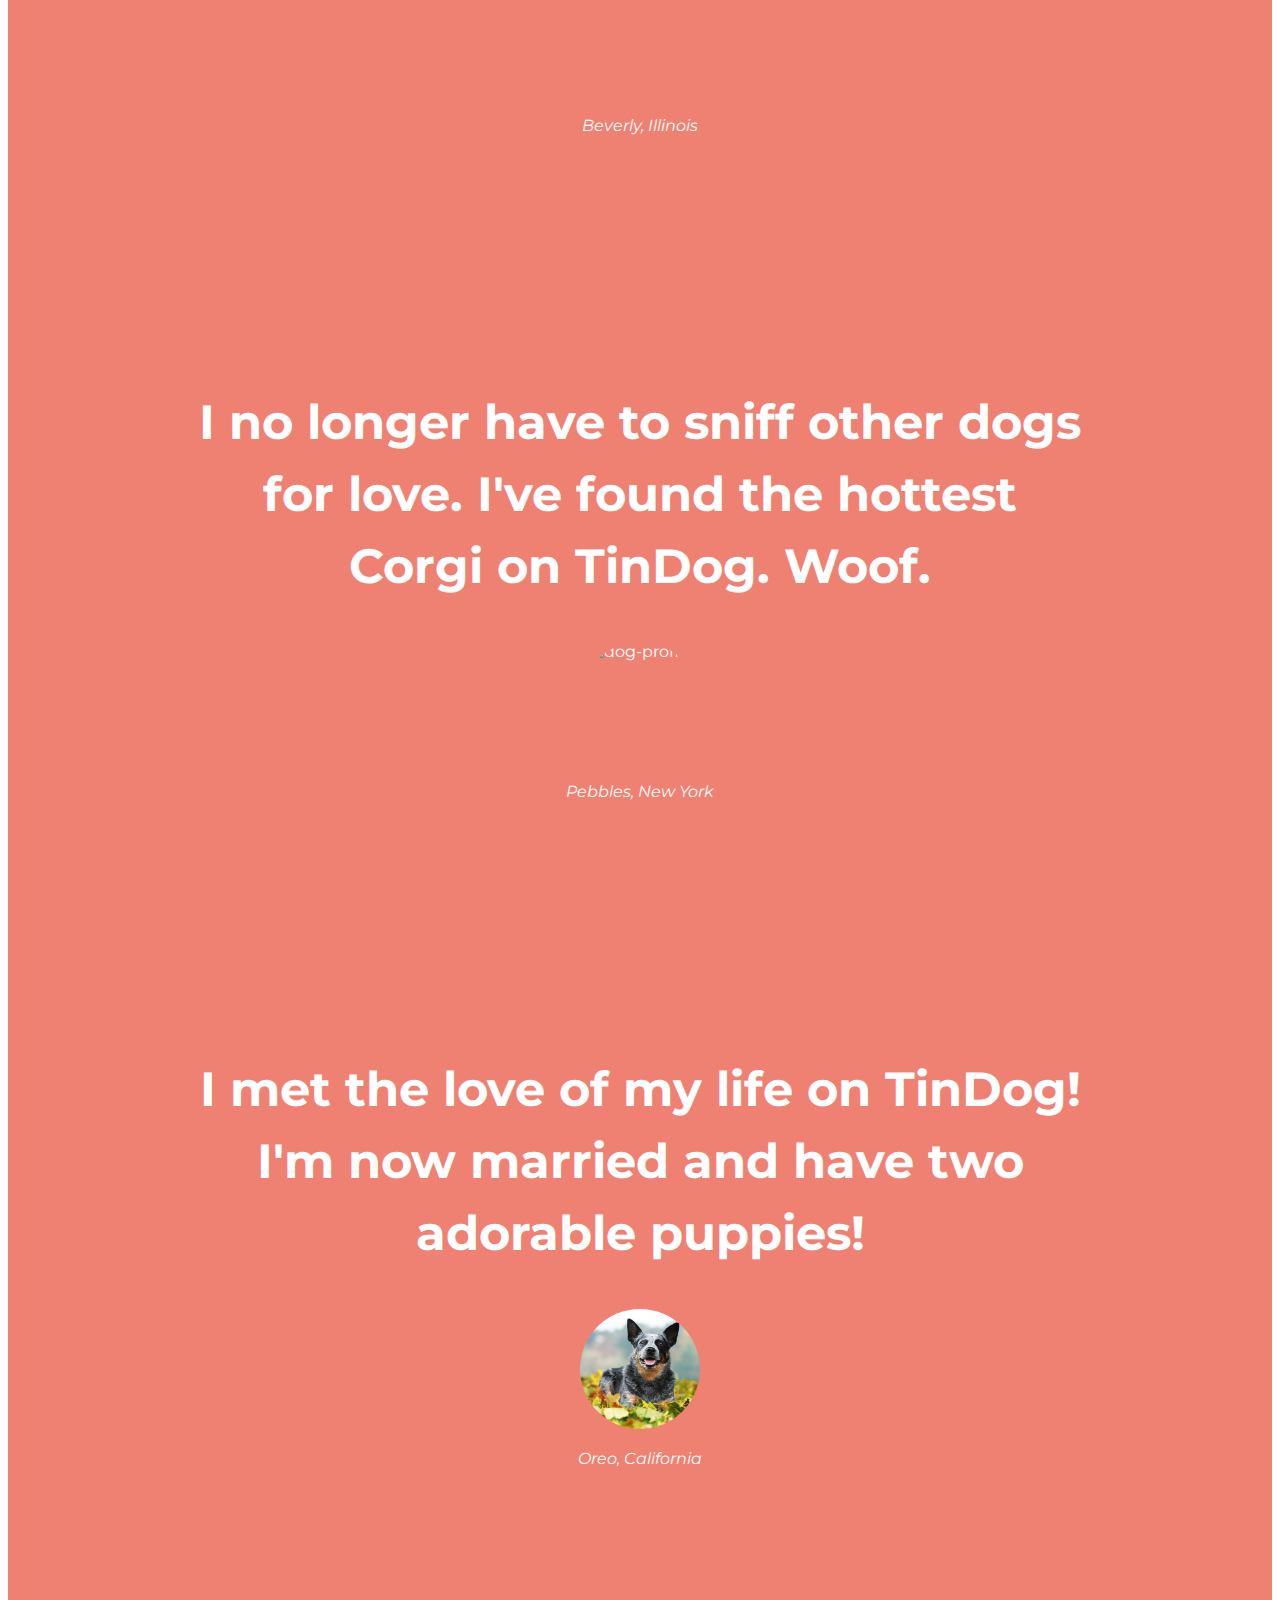
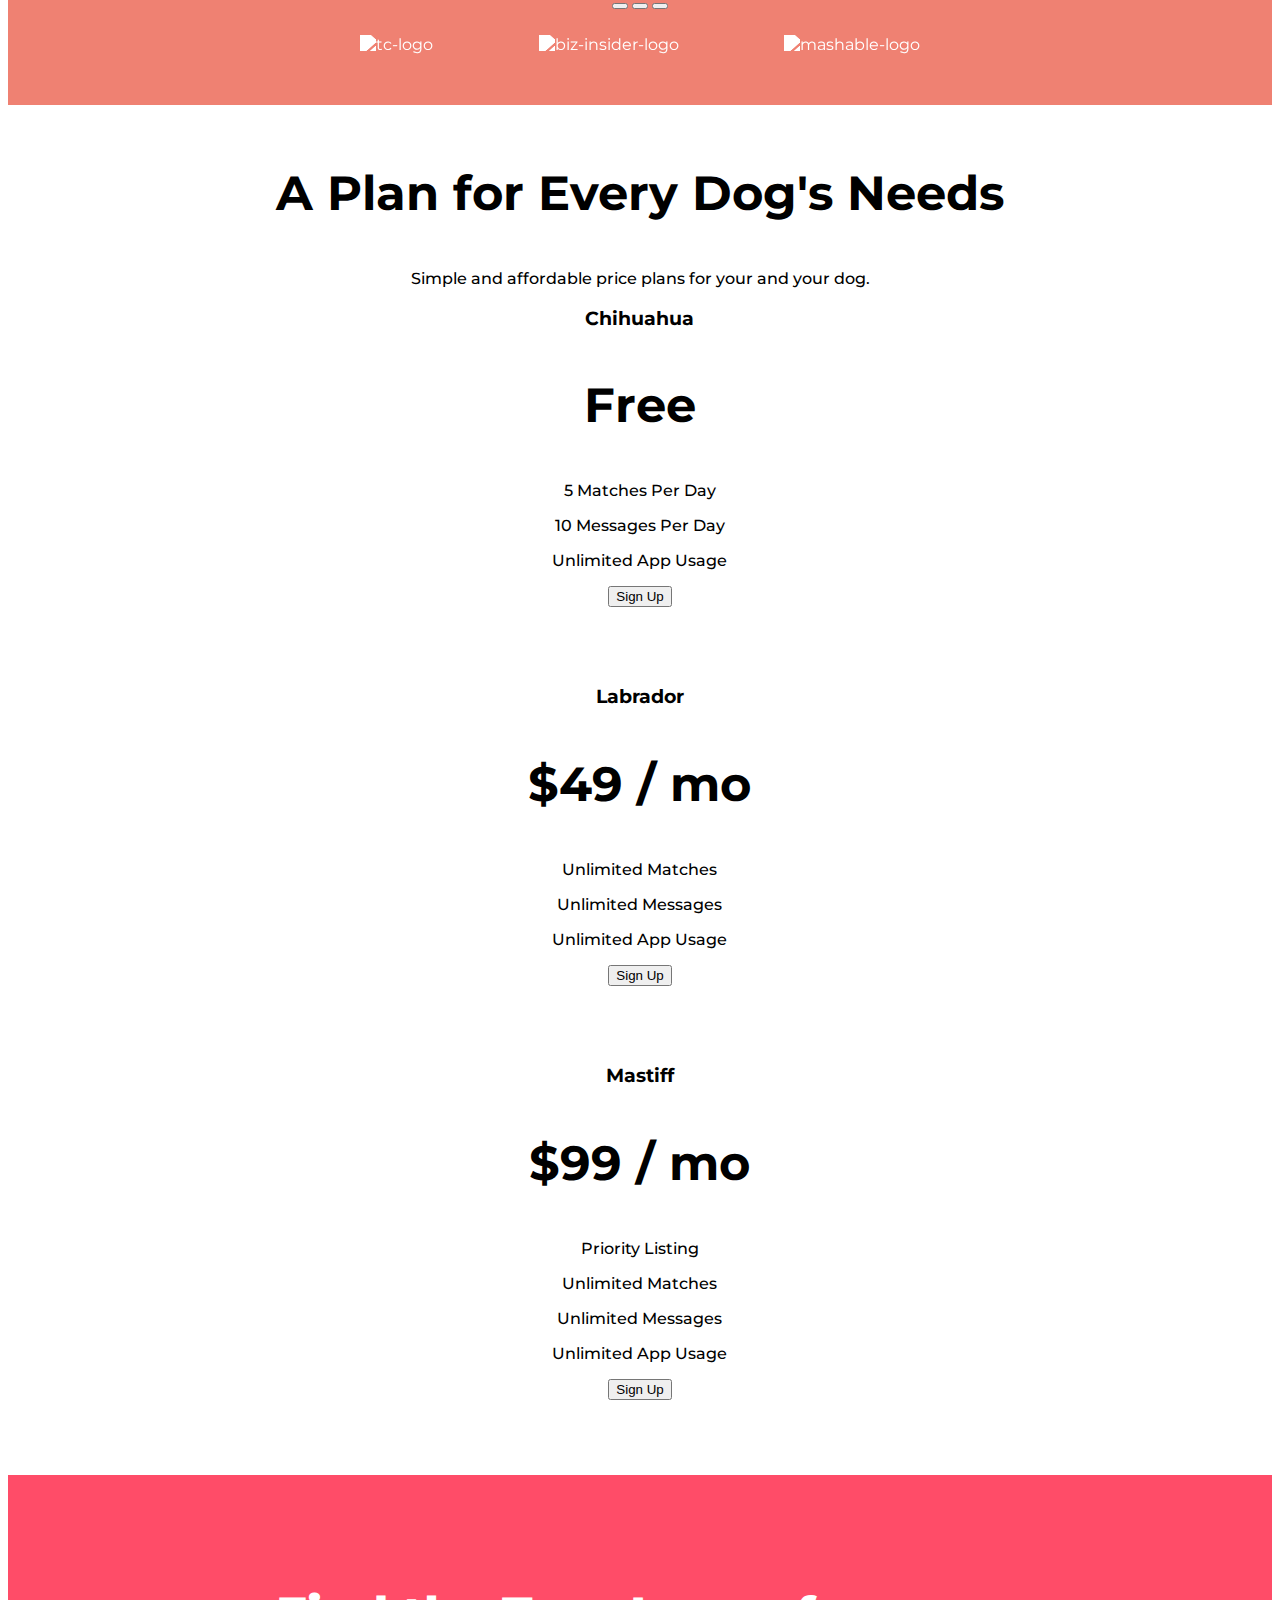
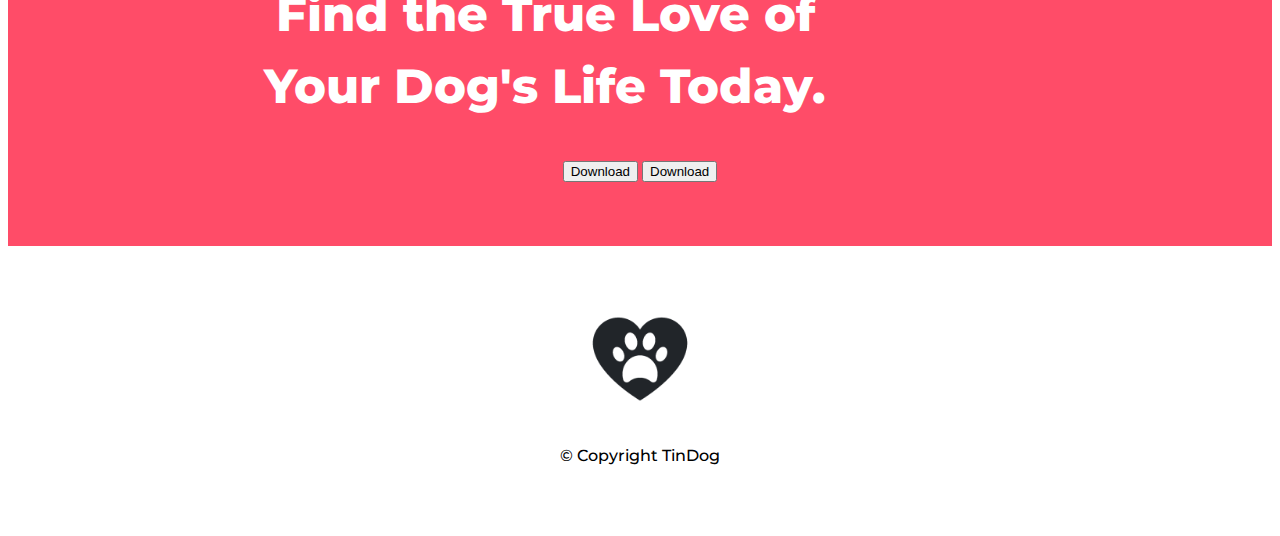
==== commit c24ed63c: "add slide to carousel (3 slides total now)" ====
--- a/index.html
+++ b/index.html
@@ -143,7 +143,9 @@
 
           <div class="carousel-item active carousel-wrapper">
             <h2 class="testimonial-header">My dog used to be so lonely, but with TinDog's help, they've found the love of their life. I think.</h2>
-            <img class="testimonial-image" src="images/lady-img.jpg" alt="lady-profile">
+            <figure class="testimonial__image--wrapper">
+              <img class="testimonial-image" src="images/lady-img.jpg" alt="lady-profile">
+            </figure>
             <em>Beverly, Illinois</em>
           </div>
 
@@ -152,8 +154,21 @@
               I no longer have to sniff other dogs for love. I've found the hottest
               Corgi on TinDog. Woof.
             </h2>
-            <img class="testimonial-image" src="images/dog-img.jpg" alt="dog-profile" />
+            <figure class="testimonial__image--wrapper">
+              <img class="testimonial-image" src="images/dog-img.jpg" alt="dog-profile" />
+            </figure>
             <em>Pebbles, New York</em>
+          </div>
+
+          <div class="carousel-item carousel-wrapper">
+            <h2 class="testimonial-header">
+              I met the love of my life on TinDog!
+              I'm now married and have two adorable puppies!
+            </h2>
+            <figure class="testimonial__image--wrapper">
+              <img class="testimonial-image" src="images/testimonial-3.jpg" alt="dog-profile" />
+            </figure>
+              <em>Oreo, California</em>
           </div>
 
         </div>
@@ -180,7 +195,7 @@
     <!-- Press -->
     <section class="colored-section" id="press">
       <div class="press-wrapper d-flex justify-content-center flex-wrap">
-        <img class="align-self-center press-image" src="images/techcrunch.png" alt="tc-logo" />
+        <img class="align-self-center press-image" src="images/TechCrunch.png" alt="tc-logo" />
         <img class="align-self-center press-image press-image--bi" src="images/bizinsider.png" alt="biz-insider-logo" />
         <img class="align-self-center press-image" src="images/mashable.png" alt="mashable-logo" />
       </div>
--- a/styles.css
+++ b/styles.css
@@ -1,10 +1,8 @@
 /*
 TODO:
 - mobile optimization
-- add another carousel
 - one of the proof logos not working on github
-- hover transitions
-- center everything
+- continers for max width
 */
 
 body {
@@ -122,10 +120,20 @@
   font-weight: 700;
 }
 
+.testimonial__image--wrapper {
+  height: 120px;
+  width: 120px;
+  border-radius: 50%;
+  overflow: hidden;
+  margin: 20px auto;
+
+  display: flex;
+  align-items: center;
+  justify-content: center;
+}
+
 .testimonial-image {
-  width: 10%;
-  border-radius: 100%;
-  margin: 20px;
+  height: 100%;
 }
 
 .carousel-wrapper {
@@ -234,6 +242,7 @@
 .social-icon {
   margin: 1rem;
   font-size: 1.5rem;
+  transition: color 250ms ease;
 }
 
 .social-icon:hover {
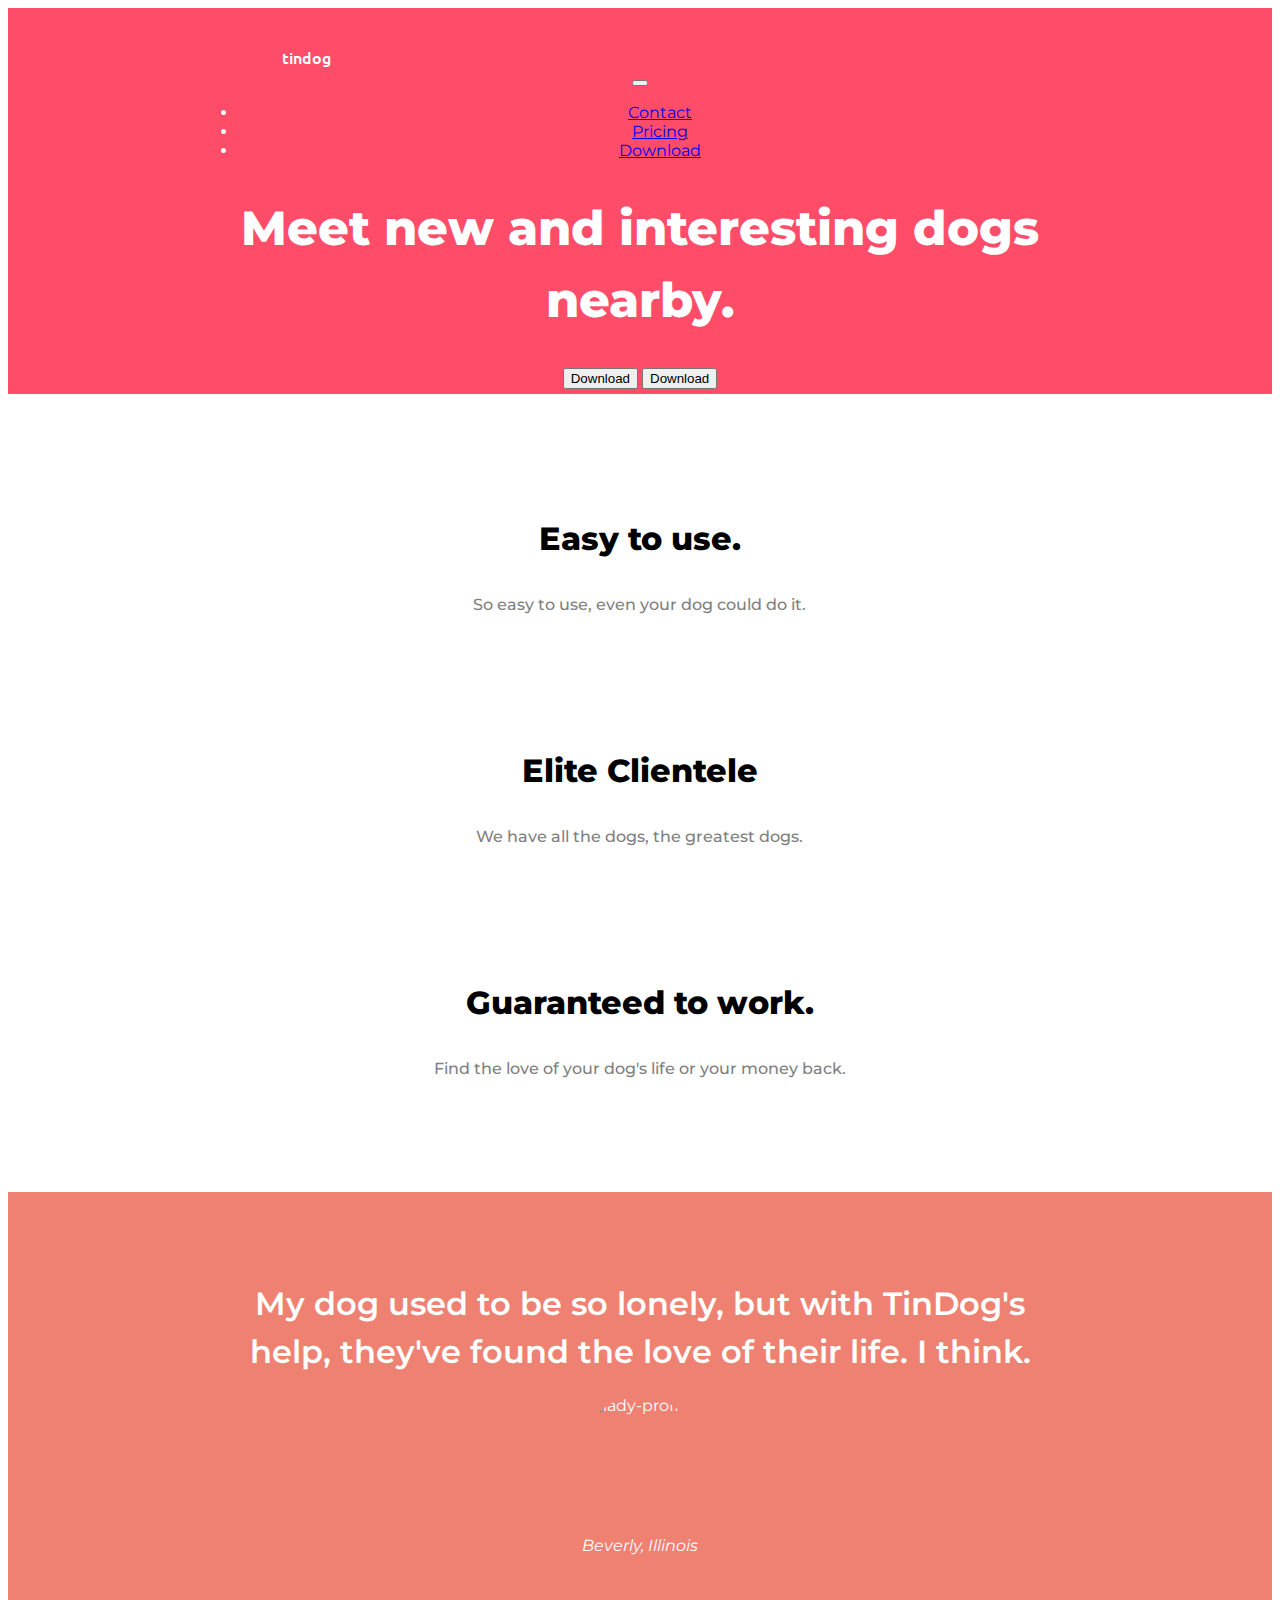
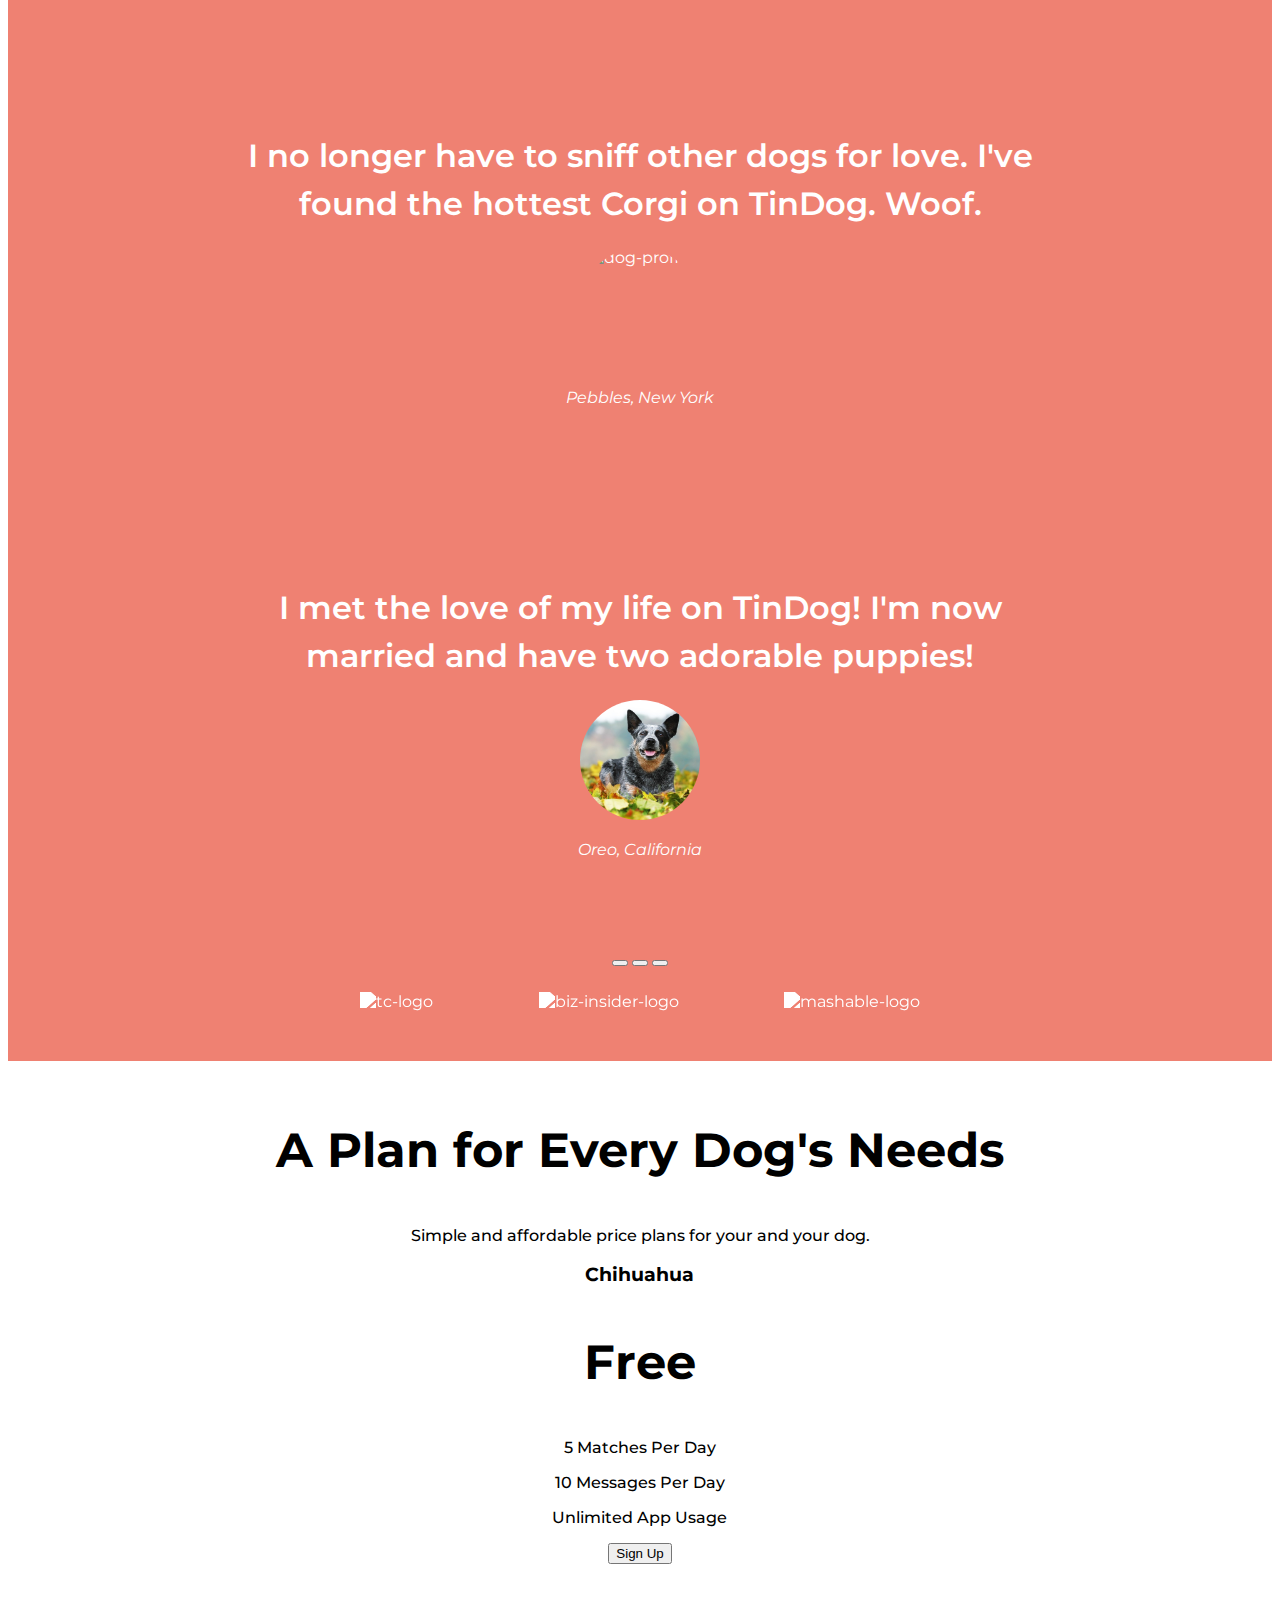
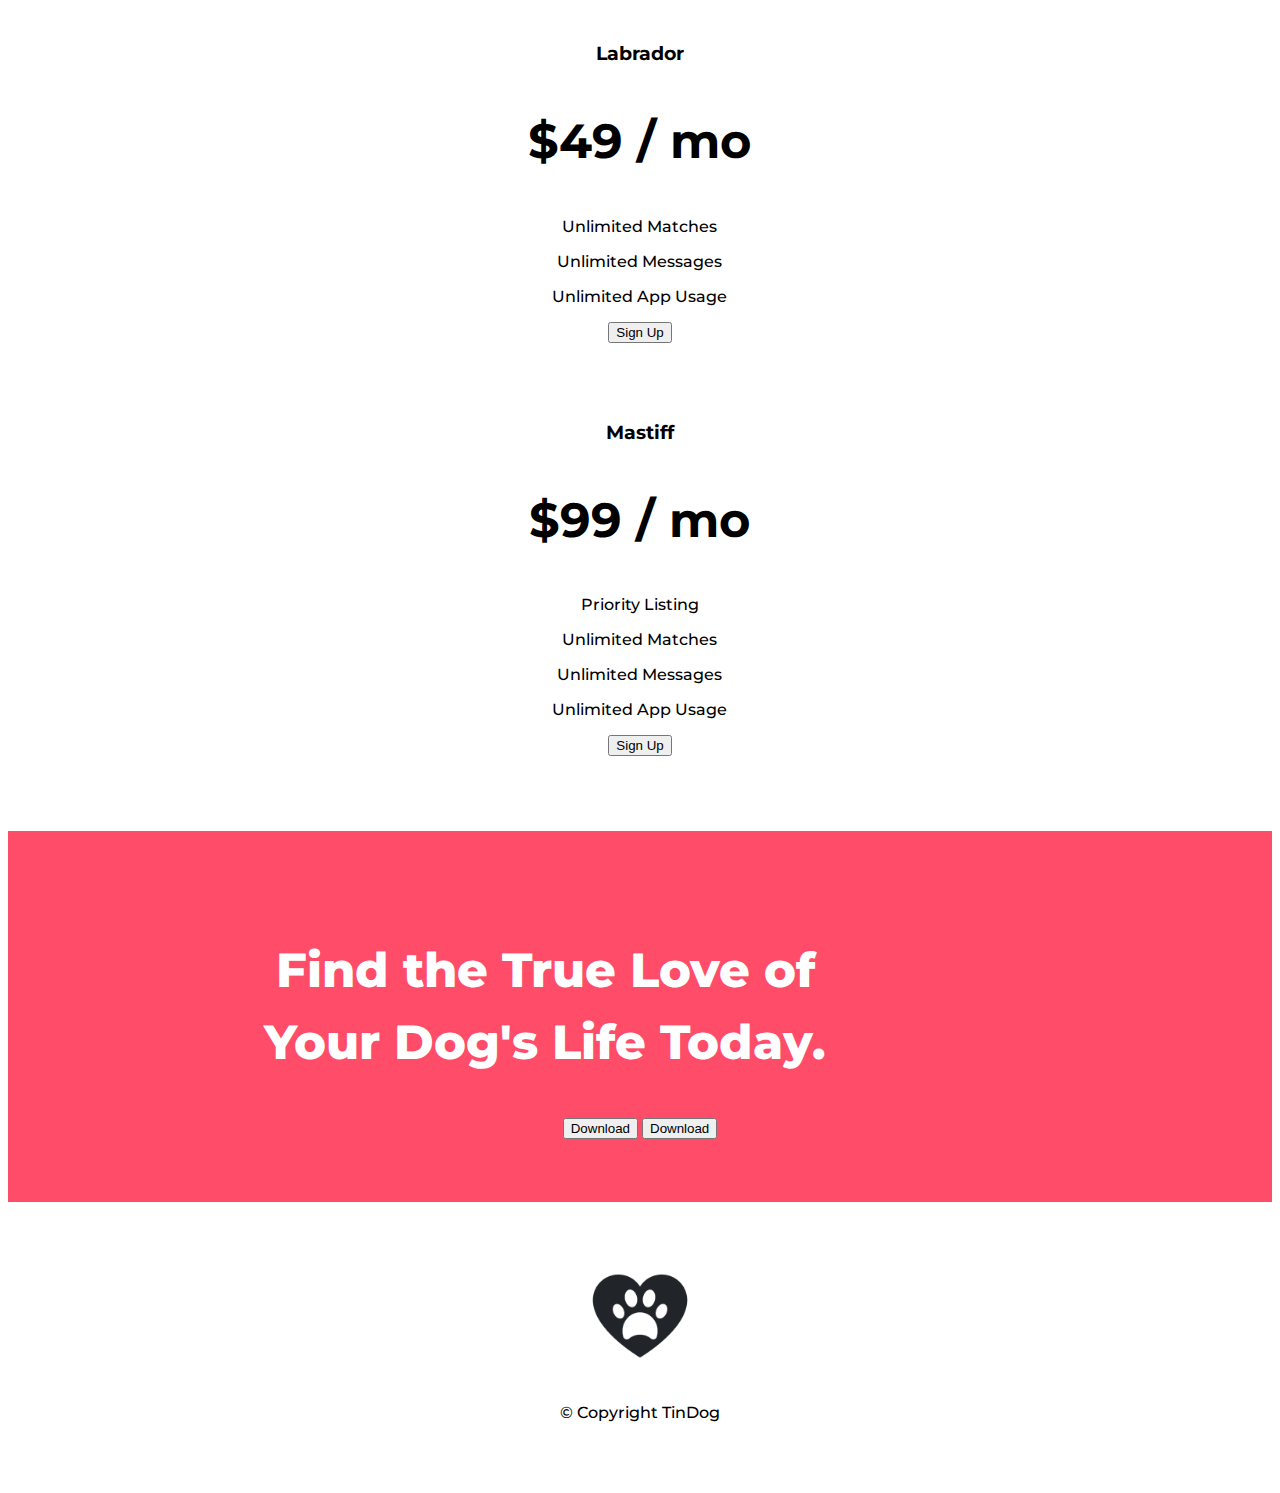
==== commit bcad7d2a: "stashing changes" ====
--- a/index.html
+++ b/index.html
@@ -135,7 +135,6 @@
 
     <!-- Testimonials -->
     <section class="colored-section" id="testimonials">
-
       <div class="carousel slide" id="testimonial-carousel" data-bs-ride="carousel">
 
         <!-- Slide Content-->
@@ -146,7 +145,7 @@
             <figure class="testimonial__image--wrapper">
               <img class="testimonial-image" src="images/lady-img.jpg" alt="lady-profile">
             </figure>
-            <em>Beverly, Illinois</em>
+            <em class="testimonial__author">Beverly, Illinois</em>
           </div>
 
           <div class="carousel-item carousel-wrapper">
@@ -157,7 +156,7 @@
             <figure class="testimonial__image--wrapper">
               <img class="testimonial-image" src="images/dog-img.jpg" alt="dog-profile" />
             </figure>
-            <em>Pebbles, New York</em>
+            <em class="testimonial__author">Pebbles, New York</em>
           </div>
 
           <div class="carousel-item carousel-wrapper">
@@ -168,7 +167,7 @@
             <figure class="testimonial__image--wrapper">
               <img class="testimonial-image" src="images/testimonial-3.jpg" alt="dog-profile" />
             </figure>
-              <em>Oreo, California</em>
+              <em class="testimonial__author">Oreo, California</em>
           </div>
 
         </div>
--- a/styles.css
+++ b/styles.css
@@ -1,8 +1,7 @@
 /*
 TODO:
 - mobile optimization
-- one of the proof logos not working on github
-- continers for max width
+- phone bouncing animation
 */
 
 body {
@@ -115,9 +114,11 @@
 }
 
 .testimonial-header {
-  font-size: 3rem;
-  line-height: 1.5;
-  font-weight: 700;
+  font-size: 2rem;
+  line-height: 1.5;
+  font-weight: 600;
+  max-width: 800px;
+  margin: 0 auto;
 }
 
 .testimonial__image--wrapper {
@@ -137,8 +138,7 @@
 }
 
 .carousel-wrapper {
-  padding: 7% 15% 3% 15%;
-  min-height: 60vh;
+  padding: 7% 15%;
 }
 
 /* Press */
@@ -202,6 +202,10 @@
   margin: 5% auto 0 auto;
 }
 
+.big-header.cta {
+  max-width: 75%;
+}
+
 /* —————————————————————————— FOOTER ————————————————————————————— */
 
 .footer__container {
@@ -252,10 +256,6 @@
 
 .footer__copyright {
   margin: 0.5rem 0 0;
-}
-
-.big-header.cta {
-  max-width: 75%;
 }
 
 @media (max-width: 991px) {
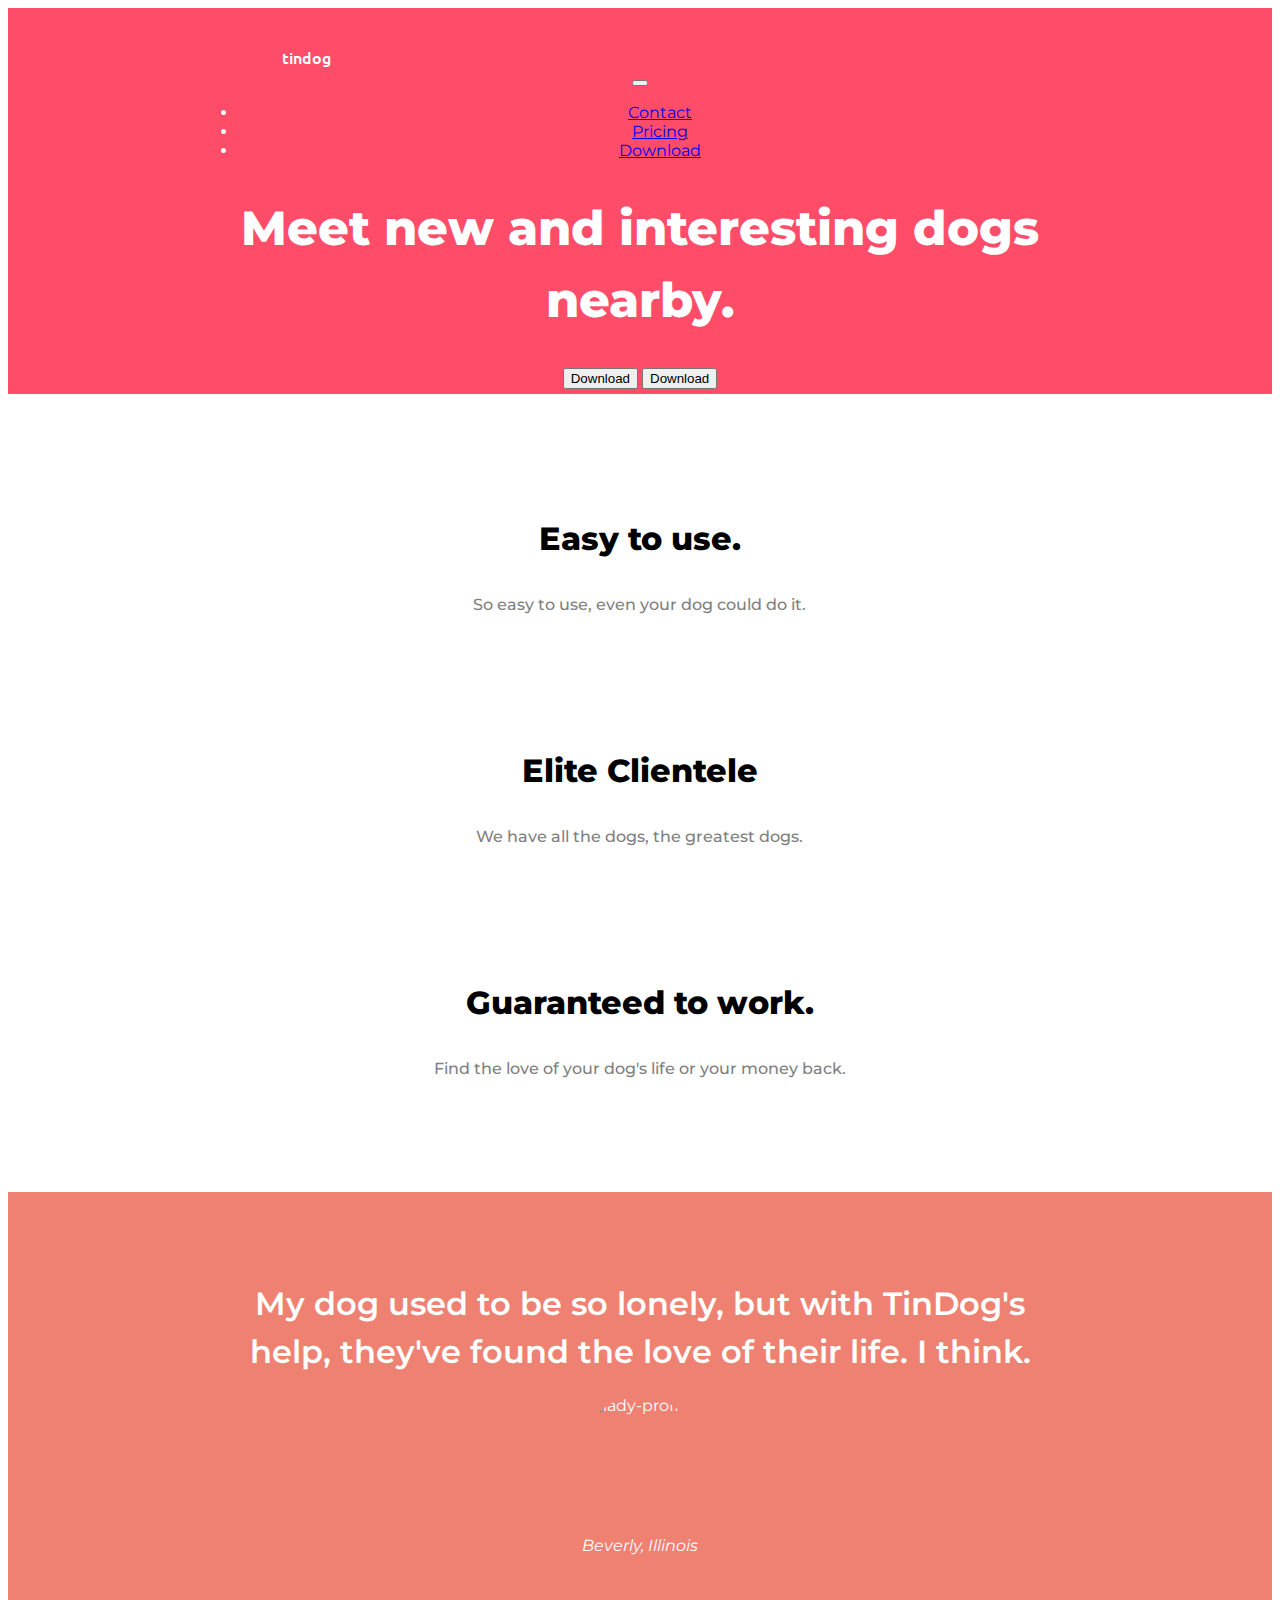
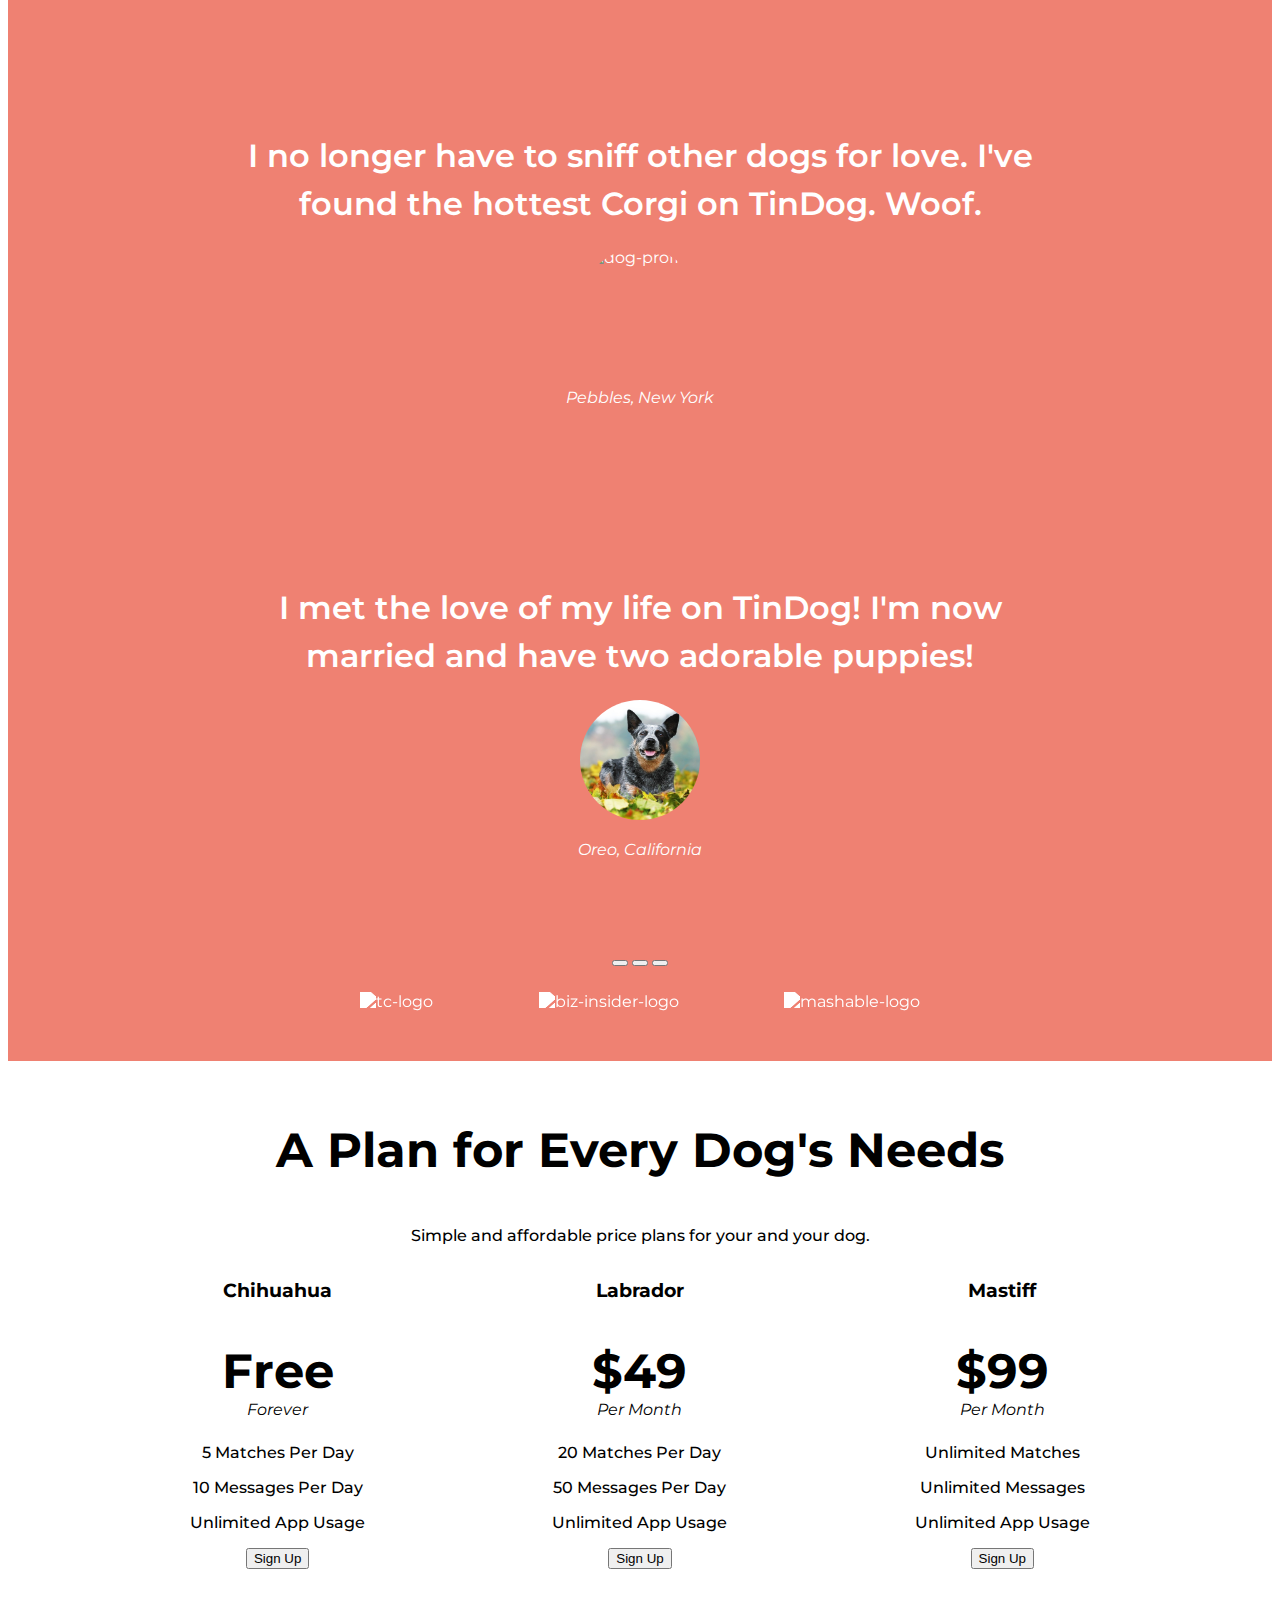
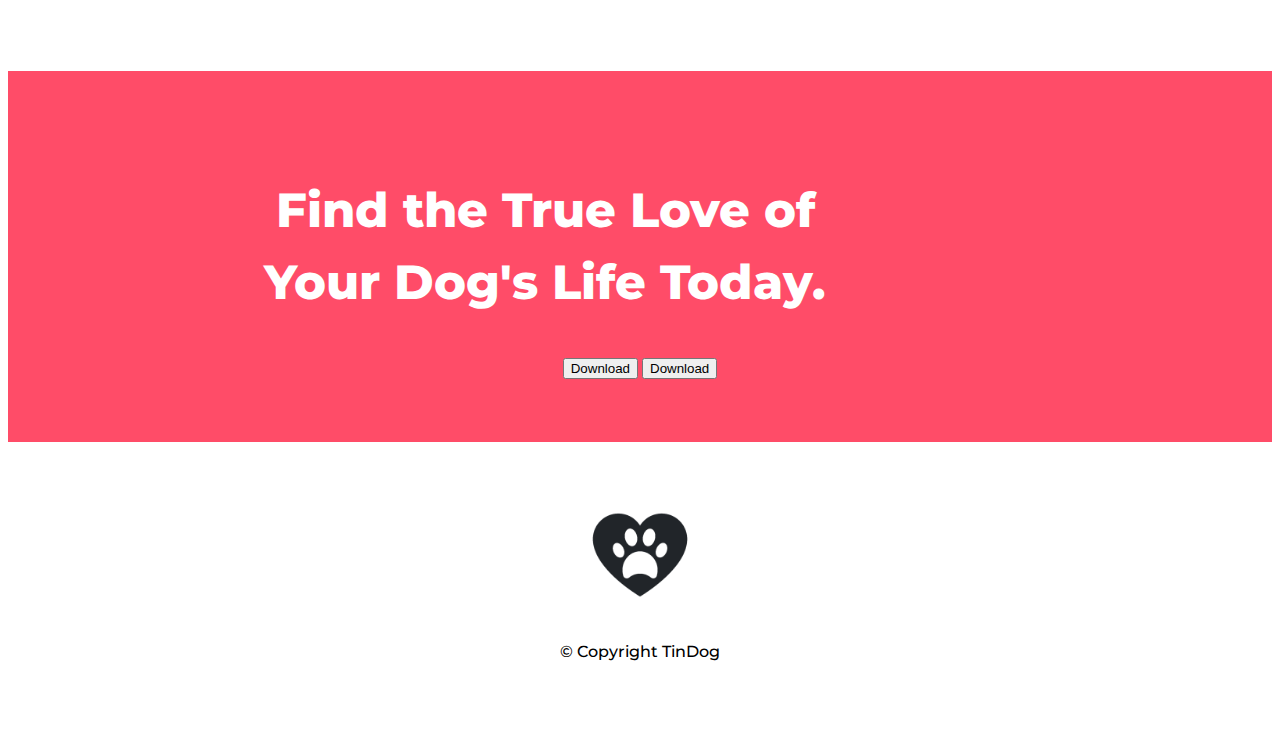
==== commit ccf48394: "refactor pricing section to use flexbox" ====
--- a/index.html
+++ b/index.html
@@ -206,51 +206,53 @@
       <h2 class="pt-5 pricing-header">A Plan for Every Dog's Needs</h2>
       <p>Simple and affordable price plans for your and your dog.</p>
 
-      <div class="row row-cols-1 row-cols-xl-3">
-
-        <div class="col">
-          <div class="card pricing-card my-4">
-            <div class="card-header">
-              <h3 class="pt-2 price-name">Chihuahua</h3>
-            </div>
-            <div class="card-body d-flex flex-column justify-content-between">
+      <div class="pricing__cards">
+
+        <div class="card pricing-card my-4">
+          <div class="card-header">
+            <h3 class="pt-2 price-name">Chihuahua</h3>
+          </div>
+          <div class="card-body d-flex flex-column justify-content-between">
+            <div class="price__wrapper">
               <h2 class="price-text">Free</h2>
-              <p>5 Matches Per Day</p>
-              <p>10 Messages Per Day</p>
-              <p>Unlimited App Usage</p>
-              <button type="button" class="btn btn-lg w-100 btn-outline-dark">Sign Up</button>
-            </div>
-          </div>
-        </div>
-
-        <div class="col">
-          <div class="card pricing-card my-4">
-            <div class="card-header">
-              <h3 class="pt-2 price-name">Labrador</h3>
-            </div>
-            <div class="card-body d-flex flex-column justify-content-between">
-              <h2 class="price-text">$49 / mo</h2>
-              <p>Unlimited Matches</p>
-              <p>Unlimited Messages</p>
-              <p>Unlimited App Usage</p>
-              <button type="button" class="btn btn-lg w-100 btn-dark">Sign Up</button>
-            </div>
-          </div>
-        </div>
-
-        <div class="col">
-          <div class="card pricing-card my-4">
-            <div class="card-header">
-              <h3 class="pt-2 price-name">Mastiff</h3>
-            </div>
-            <div class="card-body d-flex flex-column justify-content-between"">
-              <h2 class="price-text">$99 / mo</h2>
-              <p>Priority Listing</p>
-              <p>Unlimited Matches</p>
-              <p>Unlimited Messages</p>
-              <p>Unlimited App Usage</p>
-              <button type="button" class="btn btn-lg w-100 btn-dark">Sign Up</button>
-            </div>
+              <span class="price__subtext">Forever</span>
+            </div>
+            <p>5 Matches Per Day</p>
+            <p>10 Messages Per Day</p>
+            <p>Unlimited App Usage</p>
+            <button type="button" class="btn btn-lg w-100 btn-outline-dark">Sign Up</button>
+          </div>
+        </div>
+
+        <div class="card pricing-card my-4">
+          <div class="card-header">
+            <h3 class="pt-2 price-name">Labrador</h3>
+          </div>
+          <div class="card-body d-flex flex-column justify-content-between">
+            <div class="price__wrapper">
+              <h2 class="price-text">$49</h2>
+              <span class="price__subtext">Per Month</span>
+            </div>
+            <p>20 Matches Per Day</p>
+            <p>50 Messages Per Day</p>
+            <p>Unlimited App Usage</p>
+            <button type="button" class="btn btn-lg w-100 btn-dark">Sign Up</button>
+          </div>
+        </div>
+
+        <div class="card pricing-card my-4">
+          <div class="card-header">
+            <h3 class="pt-2 price-name">Mastiff</h3>
+          </div>
+          <div class="card-body d-flex flex-column justify-content-between"">
+            <div class="price__wrapper">
+              <h2 class="price-text">$99</h2>
+              <span class="price__subtext">Per Month</span>
+            </div>
+            <p>Unlimited Matches</p>
+            <p>Unlimited Messages</p>
+            <p>Unlimited App Usage</p>
+            <button type="button" class="btn btn-lg w-100 btn-dark">Sign Up</button>
           </div>
         </div>
 
--- a/styles.css
+++ b/styles.css
@@ -164,6 +164,14 @@
   padding: 1% 7% 4% 7%;
 }
 
+.pricing__cards {
+  display: flex;
+  align-items: space-between;
+  flex-wrap: wrap;
+  max-width: 1200px;
+  margin: 0 auto;
+}
+
 .pricing-card {
   /* margin: 0 1vw; */
   padding: 0 5%;
@@ -180,10 +188,18 @@
   font-weight: 700;
 }
 
+.price__wrapper {
+  margin-bottom: 1.5rem;
+}
+
 .price-text {
   font-size: 3rem;
-  line-height: 1.5;
   font-weight: 700;
+  margin-bottom: 0;
+}
+
+.price__subtext {
+  font-style: italic;
 }
 
 .pricing-header {
@@ -191,6 +207,8 @@
   line-height: 1.5;
   font-weight: 700;
 }
+
+
 
 /* —————————————————————————— CALL TO ACTION ————————————————————————————— */
 
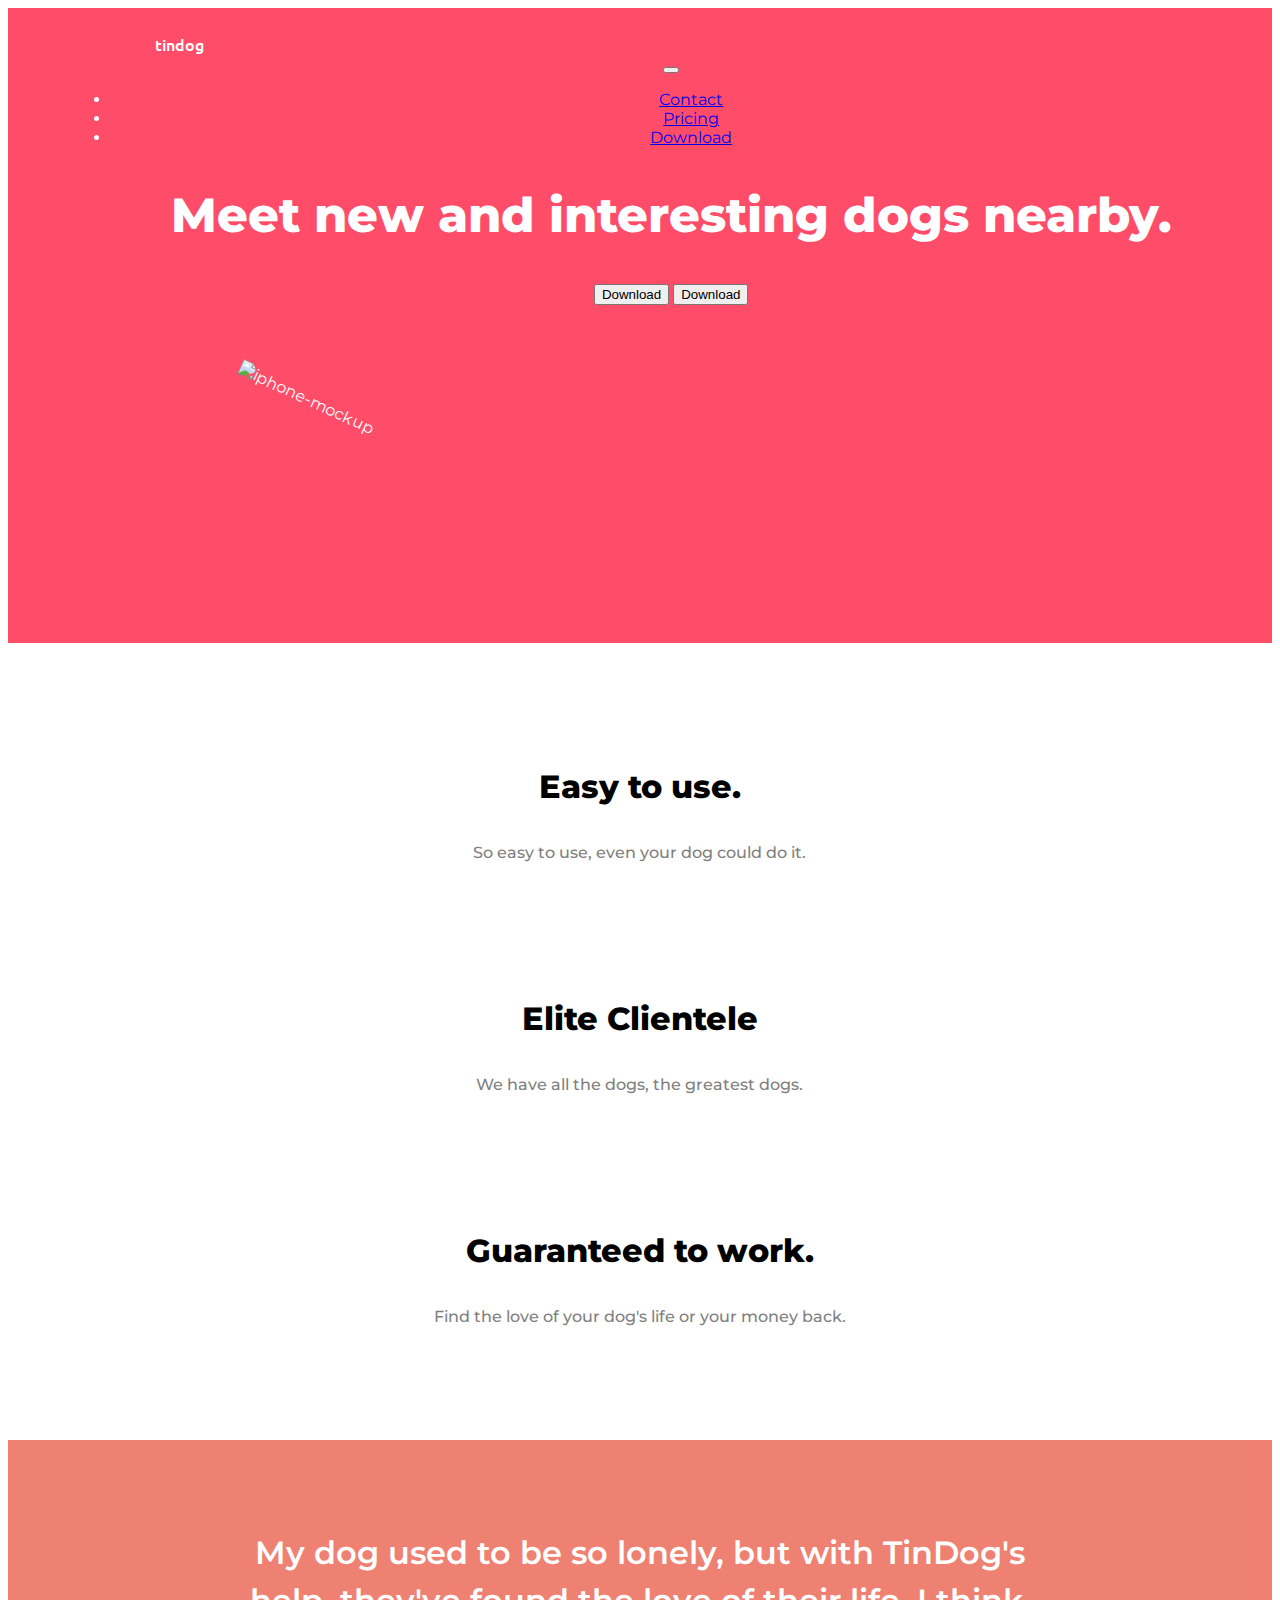
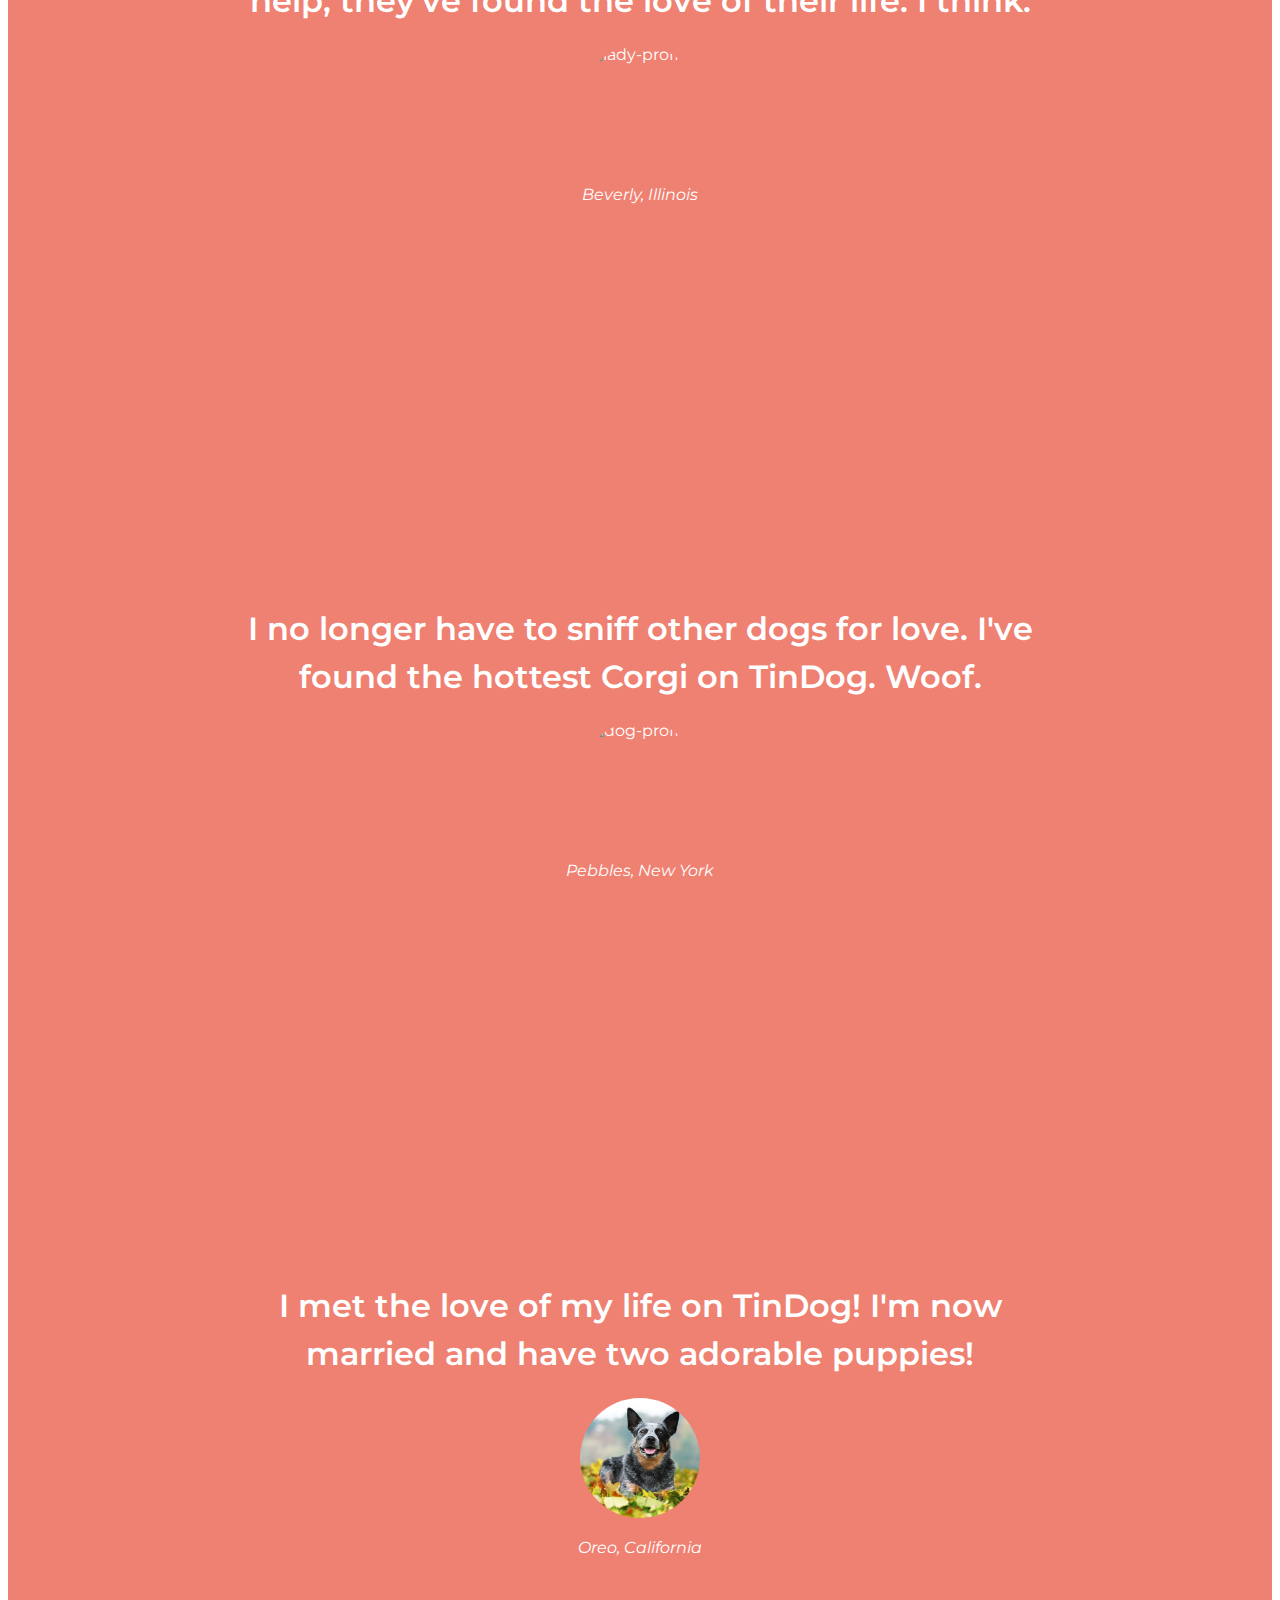
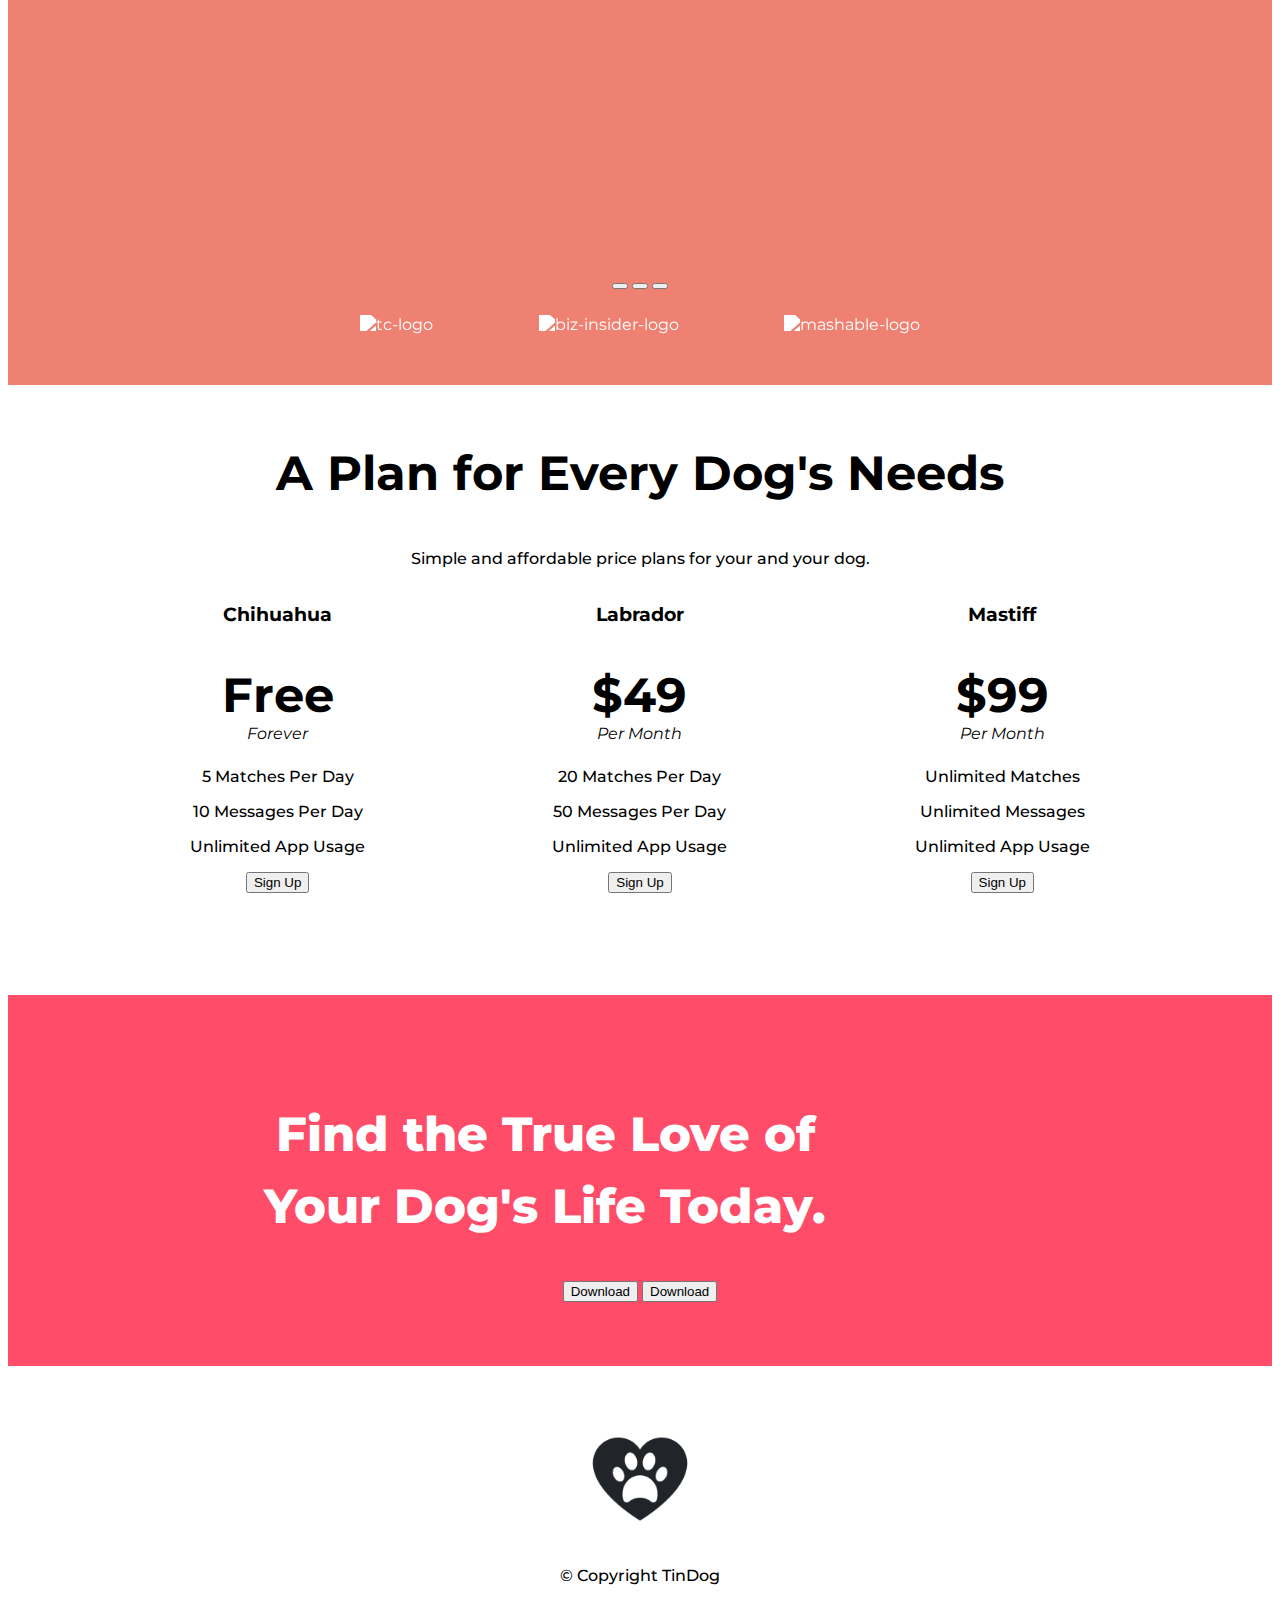
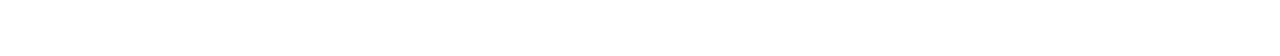
==== commit d440f765: "set fixed testimonial carousel height" ====
--- a/index.html
+++ b/index.html
@@ -30,7 +30,7 @@
   <body>
     <!-- Top Fold -->
     <section class="colored-section" id="landing">
-      <div class="container-fluid top-fold">
+      <div class="container top-fold">
 
         <!-- Nav Bar -->
         <nav class="navbar navbar-expand-lg navbar-dark fs-4">
--- a/styles.css
+++ b/styles.css
@@ -22,13 +22,20 @@
   background-color: white;
 }
 
+.container {
+  max-width: 1200px;
+  width: 100%;
+  margin: 0 auto;
+}
+
+/* Navbar */
+
 .top-fold {
-  padding: 3% 15% 0 15%;
   overflow: hidden;
   position: relative;
-}
-
-/* Navbar */
+  padding: 2% 5%;
+  min-height: 660px;
+}
 
 .nav__logo--wrapper {
   display: flex;
@@ -52,7 +59,6 @@
 }
 
 /* Landing */
-
 
 .big-header {
   /* hero + cta */
@@ -137,7 +143,13 @@
   height: 100%;
 }
 
+.carousel-item {
+  min-height: 500px;
+}
+
 .carousel-wrapper {
+  /* min-height: 500px; */
+  /* margin:  0; */
   padding: 7% 15%;
 }
 
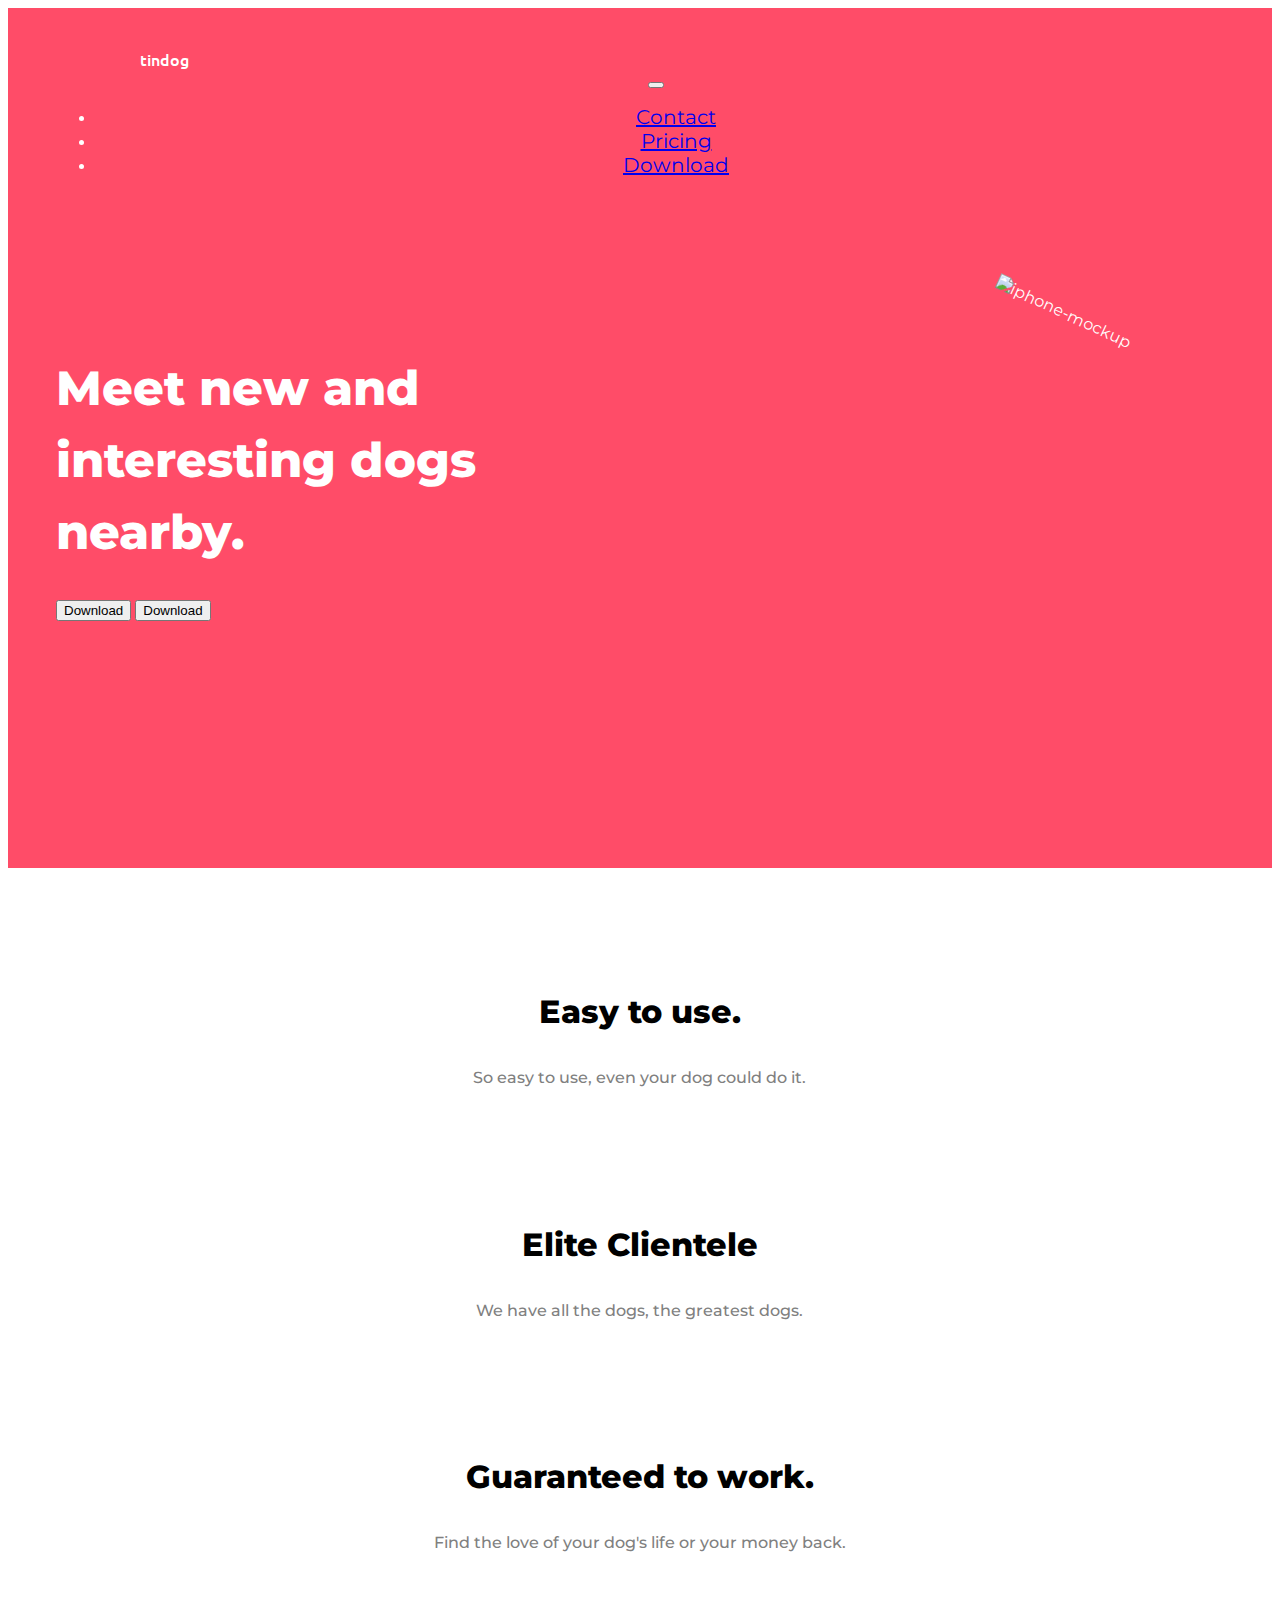
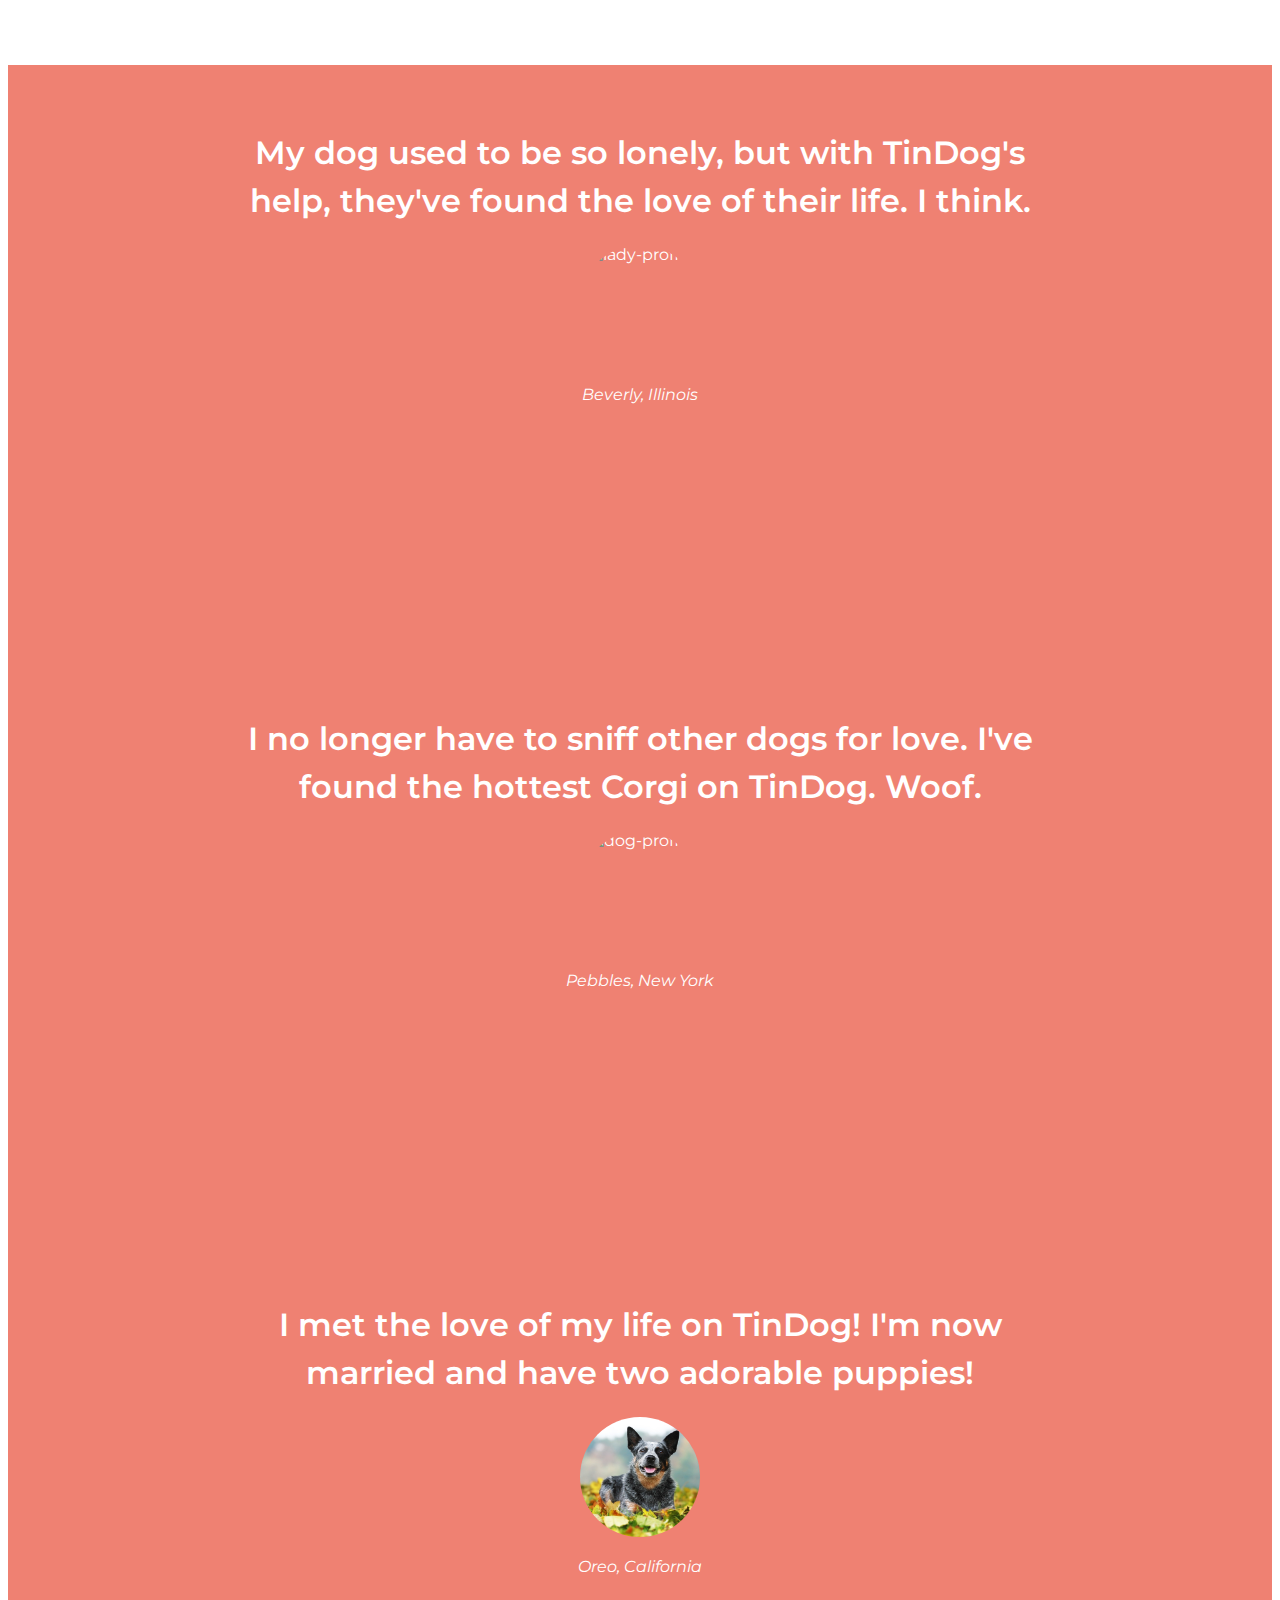
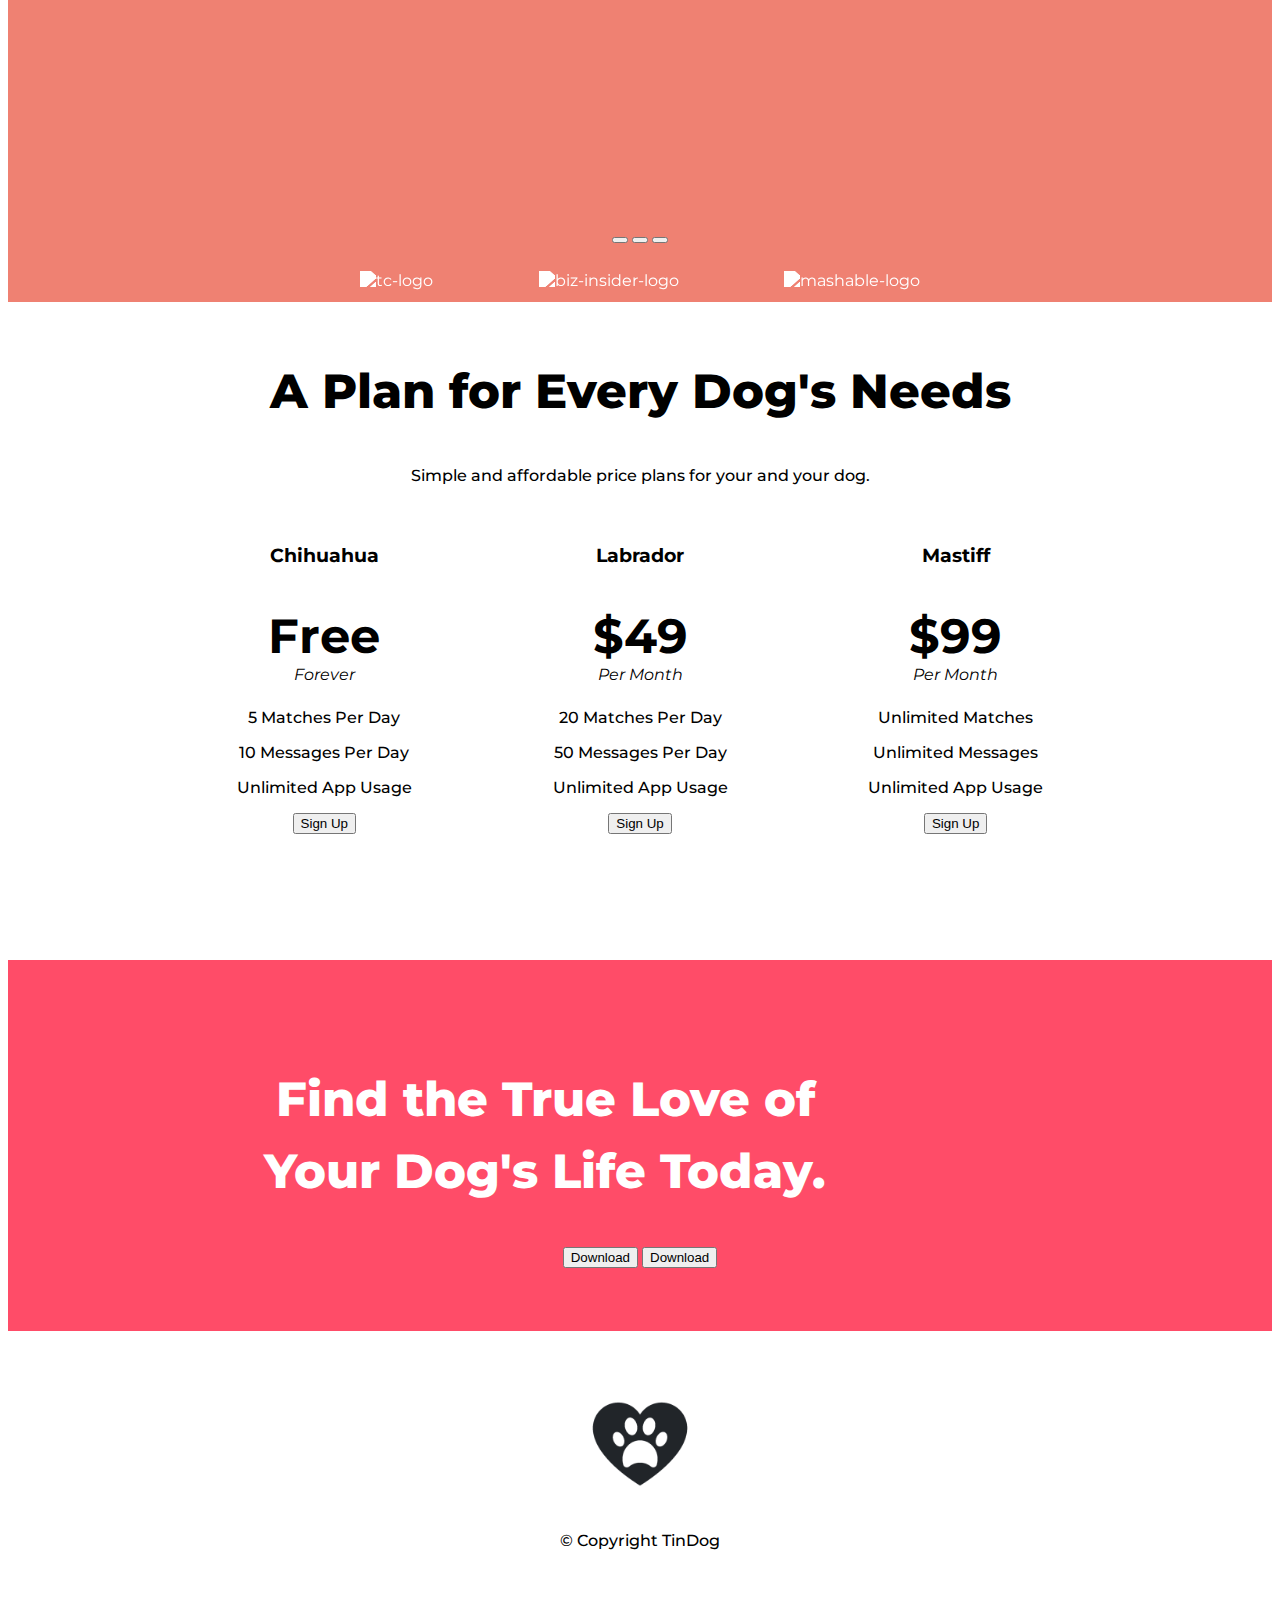
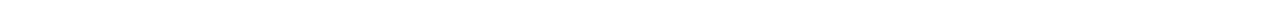
==== commit a4c7f5b1: "features mobile ops" ====
--- a/index.html
+++ b/index.html
@@ -29,86 +29,75 @@
 
   <body>
     <!-- Top Fold -->
-    <section class="colored-section" id="landing">
-      <div class="container top-fold">
-
-        <!-- Nav Bar -->
-        <nav class="navbar navbar-expand-lg navbar-dark fs-4">
-          <div class="container-fluid px-0">
-            <!-- Nav Logo -->
-            <div class="nav__logo--wrapper">
-              <img src="./images/logo-white.png" alt="" class="nav__logo--img">
-              <span class="navbar__logo--text fs-1">tindog</span>
-            </div>
-
-            <!-- Nav Mobile Hamburger-->
-            <button
-              class="navbar-toggler"
-              type="button"
-              data-bs-toggle="collapse"
-              data-bs-target="#navbarSupportedContent"
-              aria-controls="navbarSupportedContent"
-              aria-expanded="false"
-              aria-label="Toggle navigation"
-            >
-              <span class="navbar-toggler-icon"></span>
+    <section id="landing" class="colored-section" >
+
+      <nav class="container navbar navbar-expand-lg navbar-dark fs-4">
+        <div class="container-fluid px-0">
+          <!-- Nav Logo -->
+          <div class="nav__logo--wrapper">
+            <img src="./images/logo-white.png" alt="" class="nav__logo--img">
+            <span class="navbar__logo--text fs-1">tindog</span>
+          </div>
+
+          <!-- Nav Mobile Hamburger-->
+          <button
+            class="navbar-toggler"
+            type="button"
+            data-bs-toggle="collapse"
+            data-bs-target="#navbarSupportedContent"
+            aria-controls="navbarSupportedContent"
+            aria-expanded="false"
+            aria-label="Toggle navigation"
+          >
+            <span class="navbar-toggler-icon"></span>
+          </button>
+
+          <!-- Nav Links -->
+          <div class="collapse navbar-collapse" id="navbarSupportedContent">
+            <ul class="navbar-nav ms-auto fs-4">
+              <!-- ms-auto sets start (left) margin to auto, aka pushes it all the way right -->
+              <li class="nav-item">
+                <a class="nav-link" href="#footer">Contact</a>
+              </li>
+              <li class="nav-item px-5">
+                <a class="nav-link" href="#pricing">Pricing</a>
+              </li>
+              <li class="nav-item">
+                <a class="nav-link" href="#cta">Download</a>
+              </li>
+            </ul>
+          </div>
+        </div>
+      </nav>
+      <header class="container heading__container">
+
+        <div class="heading__left">
+          <h1 class="section-title heading__title">
+            Meet new and interesting dogs nearby.
+          </h1>
+          <div class="d-flex justify-content-center justify-content-lg-start download__btns">
+            <button type="button" class="btn px-4 me-3 btn-lg btn-dark mt-3 download__btn">
+                <i class="fa-brands fa-apple pe-1"></i>
+                Download
             </button>
-
-            <!-- Nav Links -->
-            <div class="collapse navbar-collapse" id="navbarSupportedContent">
-              <ul class="navbar-nav ms-auto fs-4">
-                <!-- ms-auto sets start (left) margin to auto, aka pushes it all the way right -->
-                <li class="nav-item">
-                  <a class="nav-link" href="#footer">Contact</a>
-                </li>
-                <li class="nav-item px-5">
-                  <a class="nav-link" href="#pricing">Pricing</a>
-                </li>
-                <li class="nav-item">
-                  <a class="nav-link" href="#cta">Download</a>
-                </li>
-              </ul>
-            </div>
-          </div>
-        </nav>
-
-        <div class="row row-cols-1 row-cols-lg-2">
-
-          <div class="col mt-5 p-0 ms-2">
-
-            <!-- Title -->
-            <div class="pe-0 pe-md-5">
-              <h1 class="big-header text-lg-start text-center mt-5 mb-1 pe-xl-4">
-                Meet new and interesting dogs nearby.
-              </h1>
-            </div>
-
-            <!-- Download -->
-            <div class="mt-4 d-flex justify-content-center justify-content-lg-start">
-              <button type="button" class="btn px-4 me-3 btn-lg btn-dark">
-                  <i class="fa-brands fa-apple pe-1"></i>
-                  Download
-              </button>
-              <button type="button" class="btn px-4 btn-lg btn-outline-light">
-                <i class="fa-brands fa-windows"></i>
-                Download
-              </button>
-            </div>
-          </div>
-
-          <!-- Image -->
-          <div class="iphone-mockup">
-            <img
-            style="width:100%;"
-            src="images/iphone6.png"
-            alt="iphone-mockup"
-            />
-          </div>
-
-        </div>
-      </div>
-
-        </div>
+            <button type="button" class="btn px-4 btn-lg btn-outline-light mt-3 download__btn">
+              <i class="fa-brands fa-windows"></i>
+              Download
+            </button>
+          </div>
+        </div>
+
+        <!-- Image -->
+        <figure class="heading__right">
+          <img
+          class="iphone-mockup"
+          src="images/iphone6.png"
+          alt="iphone-mockup"
+          />
+        </figure>
+
+      </header>
+
 
     </section>
 
@@ -173,12 +162,14 @@
         </div>
 
         <!-- Buttons -->
-        <a class="carousel-control-prev" data-bs-target="#testimonial-carousel" type="button" data-bs-slide="prev">
-          <span class="carousel-control-prev-icon"></span>
-        </a>
-        <a class="carousel-control-next" data-bs-target="#testimonial-carousel" type="button" data-bs-slide="next">
+        <div class="carousel-control-container">
+          <a class="carousel-control-prev" data-bs-target="#testimonial-carousel" type="button" data-bs-slide="prev">
+            <span class="carousel-control-prev-icon"></span>
+          </a>
+          <a class="carousel-control-next" data-bs-target="#testimonial-carousel" type="button" data-bs-slide="next">
             <span class="carousel-control-next-icon"></span>
-        </a>
+          </a>
+        </div>
 
         <!-- Indicators -->
         <div class="carousel-indicators">
@@ -203,8 +194,8 @@
     <!-- Pricing -->
     <section class="white-section" id="pricing">
 
-      <h2 class="pt-5 pricing-header">A Plan for Every Dog's Needs</h2>
-      <p>Simple and affordable price plans for your and your dog.</p>
+      <h2 class="pt-5 section-title pricing-title">A Plan for Every Dog's Needs</h2>
+      <p class="section-description">Simple and affordable price plans for your and your dog.</p>
 
       <div class="pricing__cards">
 
@@ -261,13 +252,13 @@
 
     <!-- Call to Action -->
     <section class="colored-section" id="cta">
-      <h2 class="big-header cta m-auto">Find the True Love of Your Dog's Life Today.</h2>
-      <div class="mt-4 d-flex justify-content-center">
-        <button type="button" class="btn px-4 me-3 btn-lg btn-dark">
+      <h2 class="section-title cta m-auto">Find the True Love of Your Dog's Life Today.</h2>
+      <div class="download__btns d-flex justify-content-center">
+        <button type="button" class="download__btn btn px-4 me-3 btn-lg btn-dark mt-3">
             <i class="fa-brands fa-apple pe-1"></i>
             Download
         </button>
-        <button type="button" class="btn px-4 btn-lg btn-outline-light">
+        <button type="button" class="download__btn btn px-4 btn-lg btn-outline-light mt-3">
           <i class="fa-brands fa-windows"></i>
           Download
         </button>
--- a/styles.css
+++ b/styles.css
@@ -26,41 +26,11 @@
   max-width: 1200px;
   width: 100%;
   margin: 0 auto;
-}
-
-/* Navbar */
-
-.top-fold {
-  overflow: hidden;
-  position: relative;
-  padding: 2% 5%;
-  min-height: 660px;
-}
-
-.nav__logo--wrapper {
-  display: flex;
-  align-items: center;
-}
-
-.nav__logo--img {
-  width: 60px;
-  margin-right: 24px;
-}
-
-.navbar__logo--text {
-  font-weight: 500;
-  font-family: "Ubuntu", sans-serif;
-  user-select: none;
-}
-
-.navbar {
-  font-family: "Montserrat", sans-serif;
-  /* font-weight: 400; */
-}
-
-/* Landing */
-
-.big-header {
+  padding-left: 48px;
+  padding-right: 48px;
+}
+
+.section-title {
   /* hero + cta */
   font-weight: 800;
   font-size: 3rem;
@@ -68,13 +38,75 @@
   padding: 0;
 }
 
-.iphone-mockup {
+.section-description {
+  margin-top: 1rem;
+}
+
+/* Navbar */
+
+.navbar {
+  padding-top: 2.5rem;
+}
+
+
+.nav__logo--wrapper {
+  display: flex;
+  align-items: center;
+}
+
+.nav__logo--img {
+  width: 60px;
+  margin-right: 24px;
+}
+
+.navbar__logo--text {
+  font-weight: 500;
+  font-family: "Ubuntu", sans-serif;
+  user-select: none;
+}
+
+.navbar {
+  font-family: "Montserrat", sans-serif;
+  /* font-weight: 400; */
+}
+
+.nav-link {
+  font-size: 1.25rem;
+}
+
+/* Landing */
+
+.heading__container {
+  overflow: hidden;
   position: relative;
-  width: 18vw;
+  min-height: 75vh;
+  display: flex;
+  /* 500px; */
+}
+
+.heading__left {
+  display: flex;
+  flex-direction: column;
+  justify-content: center;
+  align-items: flex-start;
+  width: 50%;
+  margin-bottom: 10%;
+}
+
+.heading__title {
+  text-align: start;
+}
+
+.heading__right {
+  position: relative;
+  width: 260px;
   transform: rotate(25deg);
-  padding: 0;
   left: 10%;
   margin-top: 7%;
+}
+
+.iphone-mockup {
+  width: 100%;
 }
 
 /* Features */
@@ -84,7 +116,7 @@
   z-index: 2;
   /* bottom: 20vh; */
   padding: 3% 10% 5% 10%;
-  margin-top: -6%;
+  /* margin-top: -6%; */
 }
 
 .feature-box {
@@ -113,7 +145,7 @@
   color: gray;
 }
 
-/* Testimonials */
+/* Testimonials Carousel */
 
 #testimonials {
   background-color: #ef8172;
@@ -144,25 +176,33 @@
 }
 
 .carousel-item {
-  min-height: 500px;
-}
-
-.carousel-wrapper {
-  /* min-height: 500px; */
-  /* margin:  0; */
-  padding: 7% 15%;
+  min-height: 460px;
+  padding: 5% 15%;
+}
+
+.carousel-control-container {
+  max-width: 1300px;
+  width: 100%;
+  margin: 0 auto;
+  position: relative;
+}
+
+.carousel-control-prev,
+.carousel-control-next {
+  position: absolute;
+  top: -464px;
 }
 
 /* Press */
 
 #press {
   background-color: #ef8172;
-  padding: 0 0 2% 0;
+  padding-bottom: 1%;
 }
 
 .press-image {
   max-height: 2rem;
-  margin: 2% 4%;
+  margin: 3vh 4% 0;
   filter: brightness(0) invert(1);
 }
 
@@ -178,7 +218,8 @@
 
 .pricing__cards {
   display: flex;
-  align-items: space-between;
+  align-items: center;
+  justify-content: center;
   flex-wrap: wrap;
   max-width: 1200px;
   margin: 0 auto;
@@ -189,7 +230,7 @@
   padding: 0 5%;
   min-height: 40vh;
   max-width: 75%;
-  margin: 0 auto;
+  margin: 24px 16px;
 }
 
 .card-header {
@@ -214,11 +255,11 @@
   font-style: italic;
 }
 
-.pricing-header {
+/* .pricing-header {
   font-size: 3rem;
   line-height: 1.5;
   font-weight: 700;
-}
+} */
 
 
 
@@ -232,7 +273,7 @@
   margin: 5% auto 0 auto;
 }
 
-.big-header.cta {
+.section-title.cta {
   max-width: 75%;
 }
 
@@ -289,23 +330,145 @@
 }
 
 @media (max-width: 991px) {
+  .section-title {
+    text-align: center;
+  }
+
+  .navbar {
+    margin-bottom: 4rem;
+  }
+
+  .heading__container {
+    flex-direction: column;
+    align-items: center;
+    min-height: 0vh;
+  }
+
+  .heading__left {
+    max-width: 720px;
+    width: 100%;
+    margin-bottom: 0;
+  }
+
+  .heading__right {
+    transform: rotate(10deg);
+    left: 0;
+    margin: 5rem 0;
+  }
+
+  .section-title {
+    width: 720px;
+    width: 100%;
+    margin: 0 auto;
+  }
+
+  .download__btns {
+    width: 100%;
+    align-items: center;
+  }
+
+  .download__btn {
+    margin-left: 8px !important;
+    margin-right: 8px !important;
+  }
+
+
+
   .testimonial-header {
     font-size: 2rem;
   }
-  .iphone-mockup {
-    transform: rotate(0deg);
-    padding-bottom: 20%;
-    left: 0;
-    width: 250px;
-    margin: 7% auto 0 auto;
-    z-index: 1;
+
+  #press {
+    padding-bottom: 1rem;
   }
 
   #cta {
     padding: 5% 5% 5% 5%;
   }
 
-  .big-header.cta {
+  .section-title.cta {
     max-width: 90%;
   }
 }
+
+@media (max-width: 768px) {
+
+  .section-title,
+  .pricing-header {
+    font-size: 2.5rem;
+  }
+
+  .heading__right {
+    width: 224px;
+  }
+
+  .carousel-item {
+    padding: 5vh 15%;
+  }
+
+  .testimonial-header {
+    font-size: 1.5rem;
+  }
+
+  #press {
+    padding-bottom: 4.5vh;
+  }
+
+  .pricing-card {
+    max-width: 400px;
+    width: 100%;
+  }
+
+  .price-text {
+    font-size: 2.5rem;
+  }
+
+  #cta .section-title {
+    font-size: 2rem;
+  }
+}
+
+@media(max-width: 480px) {
+  .container {
+    padding-left: 24px;
+    padding-right: 24px;
+  }
+
+  .nav__logo--img {
+    margin-right: 12px;
+  }
+
+  .heading__right {
+    width: 200px;
+    margin: 5vh 0;
+  }
+
+  .download__btns {
+    flex-direction: column;
+    align-items: center;
+  }
+
+  .download__btn {
+    margin-right: 0 !important;
+  }
+
+  .section-title {
+    font-size: 2rem;
+  }
+
+  .feature-title {
+    font-size: 1.5rem;
+  }
+
+  .feature-icon {
+    font-size: 66px;
+  }
+
+
+}
+
+@media(max-width: 360px) {
+  .testimonial-header {
+    font-size: 1.25rem;
+  }
+}
